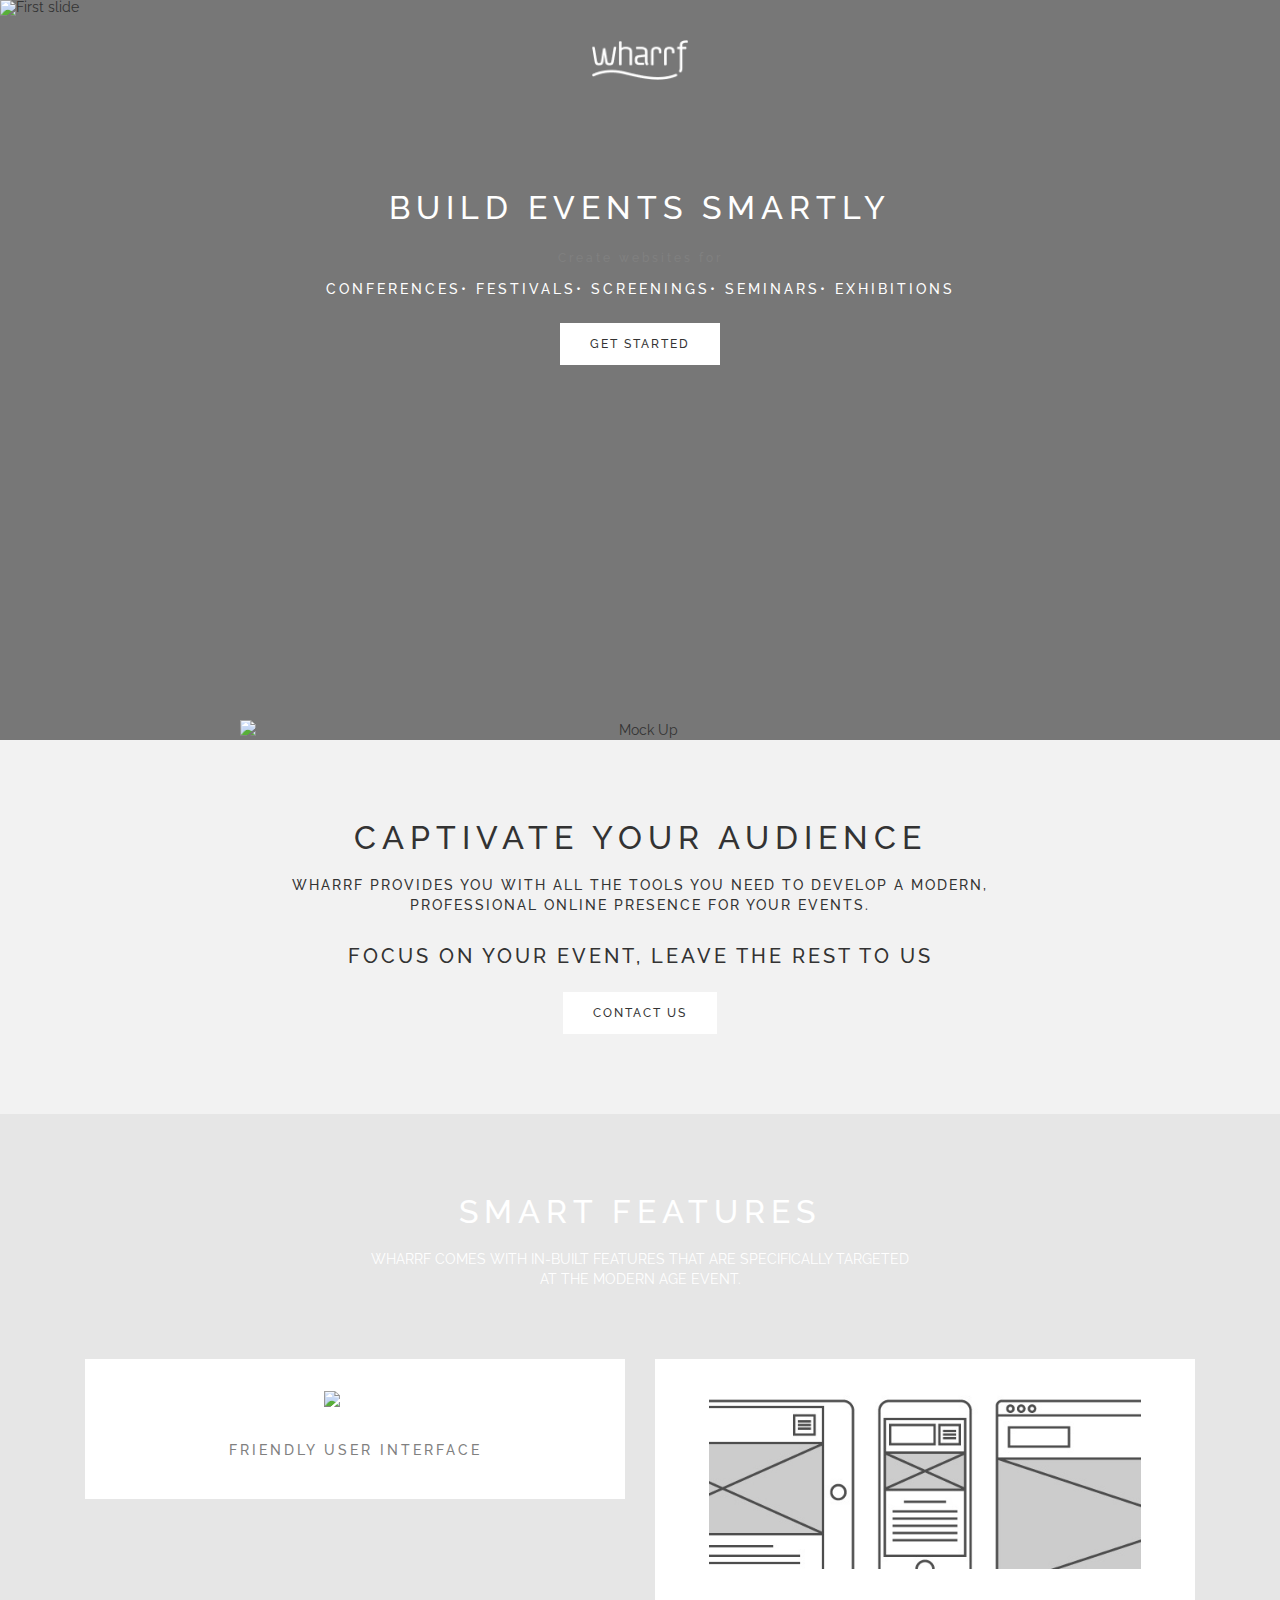
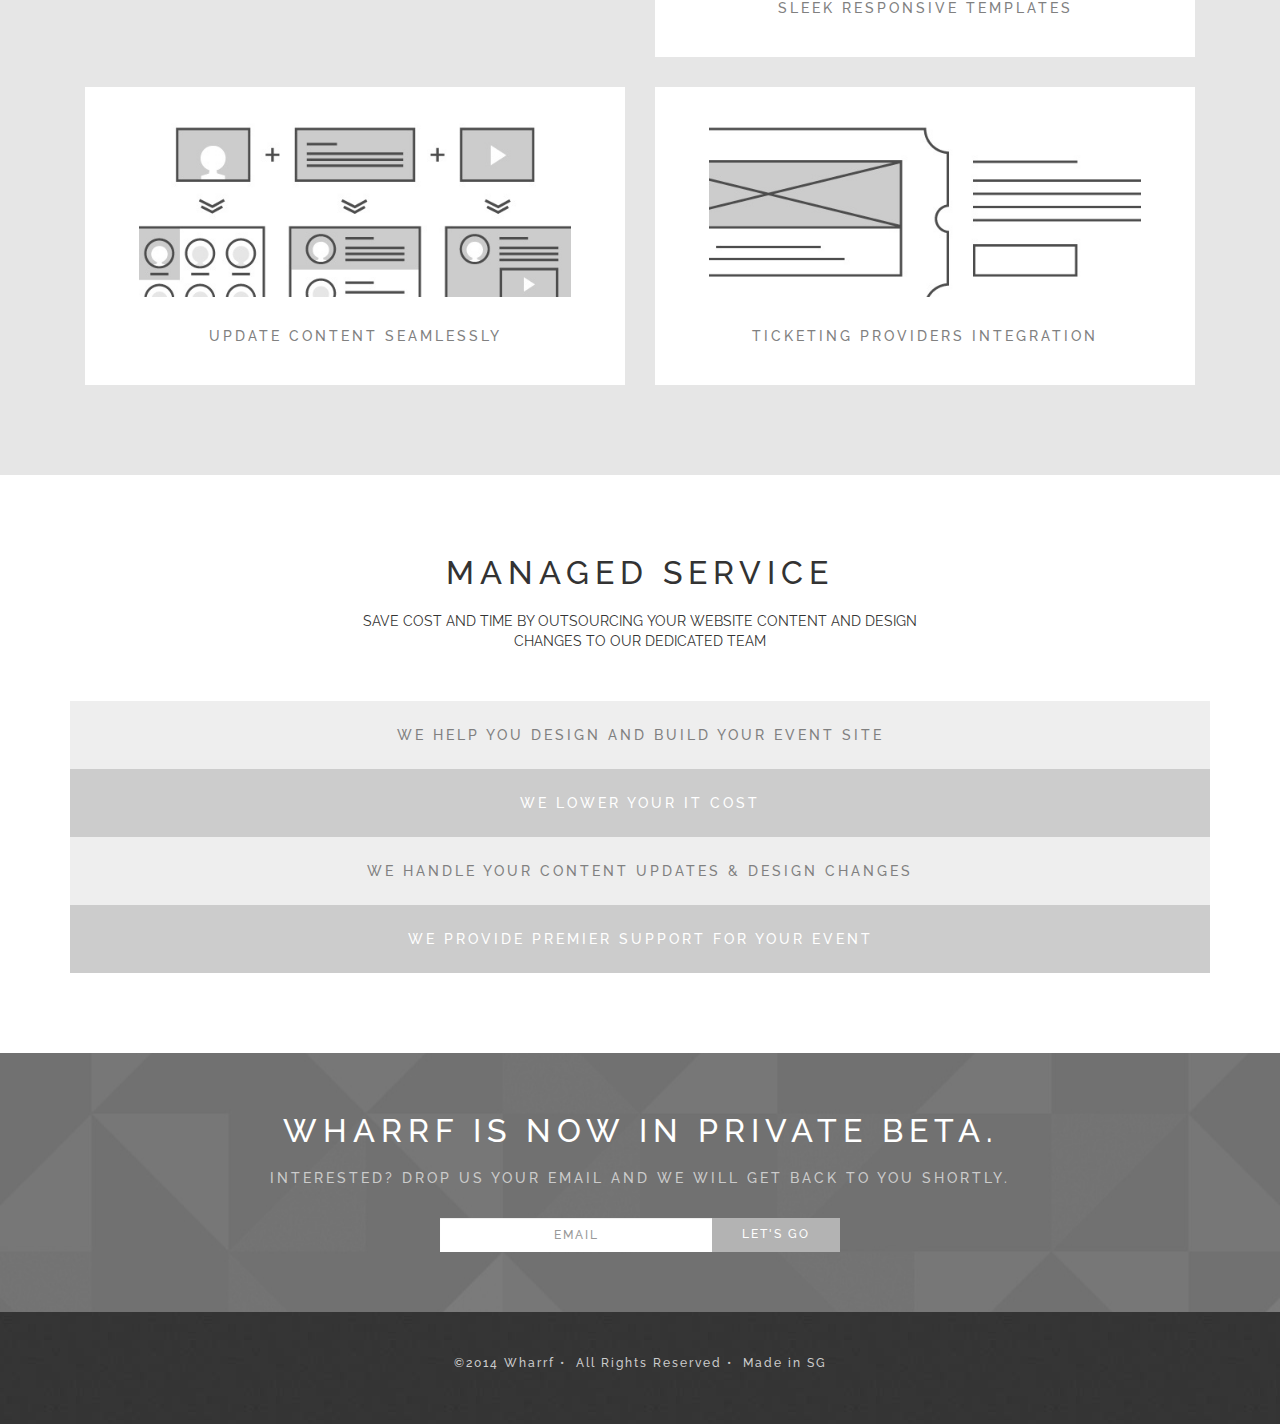
==== index.html @ a3fbe11c "Updated index.html" ====
<!DOCTYPE html>
<html lang="en">
  <head>
    <!-- Standard Meta Tags -->
    <meta charset="utf-8">
    <meta http-equiv="X-UA-Compatible" content="IE=edge">
    <meta name="viewport" content="width=device-width, initial-scale=1.0">
    <meta name="description" content="Wharrf is a fully managed service and cloud application that assists event planners in creating a modern, responsive and professional custom website for their events" />
    <meta name="keywords" content="Managed Service,cloud application,event,events,events website,event management, event software, event planning, event planners, event application, conference websites, cloud conference, seminar websites, seminars, conferences, festivals, festival website, spore, singapore,sg" />
    <meta name="author" content="metatags generator">
    <meta name="revisit-after" content="1 days">
    <!-- singapore,event,website -->
    
    <!-- Social Meta Tags -->
    <meta property="og:title" content="Wharrf" />
    <meta property="og:type" content="article" />
    <meta property="og:url" content="http://www.getwharrf.com/" />
    <meta property="og:image" content="http://www.getwharrf.com/img/fb-wharrf.png" />
    <meta property="og:description" content="Wharrf is a fully managed service and cloud application that assists event planners in creating a modern, responsive and professional custom website for their events" /> 
    <meta property="og:site_name" content="Wharrf" />
    
    
    <link rel="shortcut icon" href="../../docs-assets/ico/favicon.png">

    <title>Wharrf | Build Events Smartly</title>

    <!-- Bootstrap core CSS -->
    <link href="css/bootstrap.min.css" rel="stylesheet">

    <!-- HTML5 shim and Respond.js IE8 support of HTML5 elements and media queries -->
    <!--[if lt IE 9]>
      <script src="https://oss.maxcdn.com/libs/html5shiv/3.7.0/html5shiv.js"></script>
      <script src="https://oss.maxcdn.com/libs/respond.js/1.3.0/respond.min.js"></script>
    <![endif]-->

    <!-- Custom styles for this template -->
    <link rel="stylesheet" href="http://netdna.bootstrapcdn.com/font-awesome/4.0.1/css/font-awesome.min.css">
    <link rel="stylesheet" href="css/jquery.multilevelpushmenu.css" />
    <link href="css/style.css" rel="stylesheet">

    <!-- Custom google fonts -->
    <link href='http://fonts.googleapis.com/css?family=Raleway:300,400,500' rel='stylesheet' type='text/css'>
  </head>
  <body>

  	<div id="wrap">
  		<!-- logo -->
  		<div id="logo"><img src="img/logo_text_200x84.png" alt="wharrf logo"></div>

  		<!-- menu -->
  		<div id="menu-button" data-status="collapse">
  			<img src="img/menu_bars_56x29.png">
  			<!--<h2><i class="fa fa-reorder"></i>&nbsp;</h2>
  		</div>
		<div id="menu">
			<nav>
				<ul>
				<li>What were you expect?!</li>
				<!--
					<li><a href="#"><i class="fa fa-laptop"></i>Devices</a></li>
					<li><a href="#"><i class="fa fa-book"></i>Magazines</a></li>
					<li><a href="#"><i class="fa fa-shopping-cart"></i>Store</a></li>
					<li><a href="#">Collections</a></li>
					<li><a href="#">Credits</a></li>
				-->
				</ul>
			</nav>
		</div>


	    <!-- Carousel -->
	    <div id="myCarousel" class="carousel slide" data-ride="carousel">

	    	<div class="text-center slide-header">
	    		<h2>Build Events Smartly</h2>
				<p class="hidden-xs action-title">Create websites for</p>
				<h3 class="hidden-xs">conferences•
					festivals•
					screenings•
					seminars•
					exhibitions</h3>
				<button type="button" class="btn btn-default get-started" data-anchor="section-call-to-action">GET STARTED</button>
			</div>
	    	<div class="slide-mock text-center">
				<img class="visible-md visible-lg" src="img/eventtemplate_1desktop_1190x660.png" alt="Mock Up">
				<img class="visible-sm" src="img/eventtemplate_1tablet_1280x880.png" alt="Mock Up">
				<img class="visible-xs" src="img/eventtemplate_1mobile_750x1370.png" alt="Mock Up">
			</div>

			<div class="carousel-inner">
				
				<div class="item active">
					<img class="slide-bg" src="img/slider_2_2560x920.jpg" alt="First slide">
				</div>

				<div class="item">
					<img class="slide-bg" src="img/slider_3_2560x920.jpg" alt="Second slide">
				</div>

				<div class="item">
					<img class="slide-bg" src="img/slider_1_2560x920.jpg" alt="Third slide">
				</div>

			</div><!--  /.carousel-inner -->

	    </div><!-- /.carousel -->

	    <!-- Call to Action -->
	    <div id="section-call-to-action" class="section">
	    	<div class="container">
	    		<div class="row">
	    			<div class="col-sm-2"></div>
	    			<div class="col-sm-8 text-center">
	    				<h2>CAPTIVATE YOUR AUDIENCE<br></h2>
	    				<br>
	    				<p>
	    					Wharrf provides you with all the tools you need to develop a modern, professional online presence for your events.
	    				</p>
	    				<br>
	    				<h5>Focus on your event, leave the rest to us</h5>
	    				<button type="button" class="btn btn-default get-started" data-anchor="section-sign-up">CONTACT US</button>
	    			</div>
	    		</div>
	    	</div>
	    </div>

	    <!-- Features -->
	    <div id="section-features" class="section">
	    	<div class="container">
	    		<div class="row">
		    		<div class="col-md-3"></div>
		    		<div class="col-md-6 text-center">
		    		    <div class="section-title">
		    				<h2>Smart Features</h2>
		    				<br>
		    				<p>Wharrf comes with in-built features that are specifically targeted at the modern age event.</p>
		    			</div>
		    		</div>
		    	</div>
	    		<div class="row">
	    			<div class="col-md-12 text-center features">
		    			<div class="col-sm-6 text-center">
		    				<div class="feature">
		    					<div><img src="img/features_4_540x225.jpg" alt="feature"></div>
		    					<h4>Friendly User Interface</h4>
		    				</div>
		    			</div>
		    			<div class="col-sm-6 text-center">
		    				<div class="feature">
			    				<div><img src="img/features_1_540x225.jpg" alt="feature"></div>
			    				<h4>Sleek Responsive Templates</h4>
			    			</div>
		    			</div>
	    			</div>
	    		</div>

	    		<div class="row">
	    			<div class="col-md-12 text-center features">
		    			<div class="col-sm-6 text-center">
		    				<div class="feature">
		    					<div><img src="img/features_2_540x225.jpg" alt="feature"></div>
		    					<h4>Update Content Seamlessly</h4>
		    				</div>
		    			</div>
		    			<div class="col-sm-6 text-center">
		    				<div class="feature">
			    				<div><img src="img/features_3_540x225.jpg" alt="feature"></div>
			    				<h4>Ticketing Providers Integration</h4>
			    			</div>
		    			</div>
	    			</div>
	    		</div>
	    	</div>
	    </div>



      <!-- Managed Service -->
	    <div id="section-managed-service" class="section">
	    	<div class="container">
	    		<div class="row">
			    	<div class="col-md-3"></div>
		    		<div class="col-md-6 text-center">
			    		    <div class="section-title">
			    		    	<h2>Managed Service</h2>
			    		    	<br>
			    		    	<p>Save cost and time by outsourcing your website content and design changes to our dedicated team</p>
			    		    </div>
			    	</div>
			    </div>
		    	<div class="row">
		    		<div class="col-md-12 text-center services">
		    			<div class="service bgeee">
		    				<h4>We Help You Design And Build Your Event Site</h4>
		    			</div>
		    			<div class="service bgccc">
		    				<h4>We Lower Your IT Cost</h4>
		    			</div>
		    			<div class="service bgeee">
		    				<h4>We Handle Your Content Updates &amp; Design Changes</h4>
		    			</div>
		    			<div class="service bgccc">
		    				<h4>We Provide Premier Support For Your Event</h4>
		    			</div>
		    		</div>
		    	</div>

	    	</div>
	    </div>
      
	    <!-- Sign Up -->
	    <div id="section-sign-up" class="section">
	    	<div class="container">
	    		<div class="row">
	    			<div class="col-sm-12 text-center">
	    				<!-- <h2>We're Diligently Improving</h2> -->
	    				<h2>Wharrf is now in private beta.</h2>
	    				<p class="private-beta">Interested? Drop us your email and we will get back to you shortly.</p>

	    				<!-- Begin MailChimp Signup Form -->
						<div id="mc_embed_signup">
						<form action="http://buooy.us6.list-manage.com/subscribe/post?u=2f9a260ebb3cbc2d4262825a3&amp;id=1bf93b21bf" method="post" id="mc-embedded-subscribe-form" name="mc-embedded-subscribe-form" class="validate" target="_blank" novalidate>
							<div class="input-group">
								<input type="text" value="" name="EMAIL" class="form-control" id="mce-EMAIL" placeholder="email" required>
								<span class="input-group-btn">
									<button id="mailchimp-submit" class="btn btn-default yes-i-am" type="button">LET'S GO</button>
								</span>
							</div><!-- /input-group -->
							<div style="position: absolute; left: -5000px;"><input type="text" name="b_2f9a260ebb3cbc2d4262825a3_1bf93b21bf" value=""></div>
						</form>
						</div>
						<!--End mc_embed_signup-->
	    			</div>
	    		</div>
	    	</div>
	    </div>


	<!-- FOOTER -->
	<footer id="footer">
		<div class="container text-center">
			<div class="row" id="footer-social">
				<div class="col-sm-3 col-sm-offset-3">
					<div class="social-text">LIKE US</div>
					<div class="social-button"><i class="fa fa-facebook"></i></div>
				</div>
				<div class="col-sm-3">
					<div class="social-text">FOLLOW US</div>
					<div class="social-button"><i class="fa fa-twitter"></i></div>
				</div>
			</div><!-- row -->

			<div class="row" id="footer-text">
				<div class="col-sm-12">
					&copy;2014 Wharrf&nbsp;•&nbsp;
					All Rights Reserved&nbsp;•&nbsp;
					Made in SG
				</div>
			</div><!-- row -->
		</div>
	</footer>
	</div><!-- wrap ->

	
	

    <!-- Bootstrap core JavaScript -->
    <!-- Placed at the end of the document so the pages load faster -->
    <script src="https://code.jquery.com/jquery-1.10.2.min.js"></script>
    <script src="js/bootstrap.min.js"></script>
    <script src="js/jquery.multilevelpushmenu.min.js"></script>
    <script src="js/script.js"></script>
	<script>
    (function(i,s,o,g,r,a,m){i['GoogleAnalyticsObject']=r;i[r]=i[r]||function(){
    (i[r].q=i[r].q||[]).push(arguments)},i[r].l=1*new Date();a=s.createElement(o),
    m=s.getElementsByTagName(o)[0];a.async=1;a.src=g;m.parentNode.insertBefore(a,m)
    })(window,document,'script','//www.google-analytics.com/analytics.js','ga');
  
    ga('create', 'UA-49424393-1', 'getwharrf.com');
    ga('send', 'pageview');
  
  </script>
  </body>
</html>
---- css/style.css ----
/* Style */
html,
body {
  height: 100%;
  font-family: 'Raleway', sans-serif;
  /* The html and body elements cannot have any padding or margin. */
}

h1, h2, h3, h4, h5{
  margin: 0;
  font-family: 'Raleway', sans-serif;
  text-transform: uppercase;
}
h2{ 
  font-size: 32px;
  font-weight: 500;
  letter-spacing: 6px;
}
h3{ /* event-type */
  font-size: 14px;
  font-weight: 500;
  letter-spacing: 3px;
}
h4{ /* feature-title */
  font-size: 14px;
  font-weight: 500;
  letter-spacing: 3px;
}
h5{ /* section-title */
  font-size: 20px;
  font-weight: 500;
  letter-spacing: 3px;
}

.section{
  padding-top: 80px;
  padding-bottom: 80px;
  width: 100%;
}

/* Wrapper for page content to push down footer */
#wrap{
  position:relative;
  min-height: 100%;
  height: auto;
  /* Negative indent footer by its height */
  margin: 0 auto;
  /* Pad bottom by footer height */
  padding: 0 0 0px;
}

/* Logo */
#logo{
  z-index: 9999;
  /* left: 5%; */
  text-align:center;
  display: inline-block;
  position: absolute;
  padding-top: 40px;
  text-align:center;
  width: 100%;
}
#logo img{
  height: 40px;
}

/* Menu */
#menu,#menu-button{
  display: none;
  z-index: 99999;
  position: fixed;
  right: 0;
}
#menu{
  height: 100%;
}
#menu-button{
  color: white;
  padding-top: 40px;
  right: 5%;
}
#menu-button img{
  width: 32px;
}
#menu-button:hover{
  cursor: pointer;
}
.multilevelpushmenu_wrapper .levelHolderClass{
  background: #666;
}
.multilevelpushmenu_wrapper h2{
  color: white;
}
.multilevelpushmenu_wrapper ul, .multilevelpushmenu_wrapper li, .multilevelpushmenu_wrapper li:last-child{
  border: none;
  outline: none;
}
.multilevelpushmenu_wrapper li:hover{
  background: #888888;
}
.multilevelpushmenu_wrapper .multilevelpushmenu_inactive{
  background-color: transparent !important;
}

/* Carousel */
.carousel{
  height: 100%;
  max-height: 1000px;
  overflow: hidden;
}
.carousel-inner>.item>img, .carousel-inner>.item>a>img{
  max-width: none;
}
.carousel .item{
  width:100%;
  height: 100%;
  min-height: 740px;
  background-color: #777;
  overflow: hidden;
}
img.slide-bg{
  top: 0;
  left: 0;
  height: 100% !important;
  min-height: 740px;
}
div.slide-mock, div.slide-header{
  position: absolute;
  display: inline-block;
  z-index: 1;
}
div.slide-header{
  width: 100%;
  color:white;
  padding-top: 130px;
  padding-left: 20px;
  padding-right:20px;
}
div.slide-mock{
  width: 100%;
  bottom: -30px;
}
div.slide-mock img{
  width: 800px;
}
div.slide-mock *{
  position:relative;
  max-width: 100%;
  margin: 0 auto;
}

/* Section: Call to Action */
#section-call-to-action{
  background: #f2f2f2;
  font-size: 14px;
  font-weight: 500;
  letter-spacing: 2px;
  text-transform: uppercase;
}
#section-call-to-action h2{
  color: #333333;
}
#section-call-to-action h3{
  display: inline-block;
  margin: 0 10px;
}
.action-title{
  margin: 25px 0 15px 0;
  color: #808080;
  font-size: 12px;
  font-weight: 500;
  letter-spacing: 3px;  
}
.get-started{
  border: none;
  border-radius: 0px;
  margin: 30px 0 0 0;
  padding: 15px 30px;
  font-size: 12px;
  font-weight: 500;
  line-height: 12px;
  letter-spacing: 2px;
  margin: 0 auto;
}
.btn.get-started{
  margin-top: 25px;
  color: #333333;
  background-color: #ffffff;
  border: 0px solid #cccccc;
}
.btn.get-started:hover{
  color: #ffffff;
  background-color: #000000;
  border: 0px solid #cccccc;
}
.section-title{
  padding-bottom: 40px;
  text-transform: uppercase;
}



/* Section: Features */
#section-features{
  background-color: #e6e6e6;
  background-image: url(../img/slider_3_2560x920.jpg);
  background-repeat: no-repeat;
  background-attachment:fixed;
  background-size: cover;
  color: white;
}
.features{
  margin-top: 10px;
}
.feature{
  background-color: #ffffff;
  margin: 10px 0 10px;
  padding: 30px 0;
}
.feature img{
  width: 80%;
}
.feature h4{
  padding: 30px 20px 10px;
  color: #808080;
  line-height: 18px;
}

/* Section: Managed Service */
#section-managed-service{
  background-color: #ffffff;
}
.service{
  margin: 0px 0;
  padding: 25px 0;
}
.service img{
  width: 80%;
}
.bgeee h4, .bgccc h4{
  padding: 0 20px;
  color: #808080;
  line-height: 18px;
}
.bgccc h4{
  color: #ffffff;
}
.bgeee{
  background: #eeeeee;
}
.bgccc{
  background: #cccccc;
}



/* Section: Sign up */
#section-sign-up{
  background: url(../img/slider_tribg_1920x690.jpg) repeat center center;
  padding: 60px 0;
}
#section-sign-up h2{
  color: #ffffff;
}
.private-beta{
  margin: 20px 0 30px 0;
  color: #cccccc;
  font-size: 14px;
  font-weight: 500;
  letter-spacing: 3px;
  text-transform: uppercase;  
}
#mc_embed_signup{
  width: 400px;
  margin: 0 auto; 
}
.form-control {
  display: block;
  width: 100%;
  height: 34px;
  padding: 6px 30px;
  color: #666666;
  font-size: 12px;
  font-weight: 500;
  letter-spacing: 2px;
  background-color: #ffffff;
  border: 0px solid #cccccc;
  border-radius: 0px;
  text-align: center;
  text-transform: uppercase; 
}
.yes-i-am{
  padding: 6px 30px;
  color: #ffffff;
  height: 34px;
  font-size: 12px;
  font-weight: 500;
  letter-spacing: 2px;
  background-color: #b3b3b3;
  border: none;
  border-radius: 0px;
  text-transform: uppercase; 
}
.yes-i-am:hover{
  color: #ffffff;
  background-color: #333333;
}


/* Set the fixed height of the footer here */
#footer{
  background: #f5f5f5 url(../img/bg_graygrain_200x200.jpg) repeat center center;
  padding: 45px 0 55px 0;
  color: white;
}
#footer-social{
  display: none;
  margin: 0 0 30px;
}
#footer-text{
  margin: 0;
  color: #cccccc;
  font-size: 12px;
  font-weight: 500;
  line-height: 12px;
  letter-spacing: 2px;
}

.social-text, .social-button{
  display: inline-block;
  margin-left: -3px;
  color: white;
}
.social-text{
  padding: 8px 36px;
  color: #ffffff;
  font-size: 12px;
  font-weight: 5s00;
  line-height: 24px;
  letter-spacing: 2px;
  text-transform: uppercase; 
  background-color: black;
}
.social-button{
  padding: 12px 0px;
  width: 38px;
  font-size: 13px;
  line-height: 14px;
  background-color: grey;
}




/* Media Query */
@media all and (min-width: 2000px){

  .carousel-inner>.item>img, .carousel-inner>.item>a>img{
    width:  100%;
    height: auto !important;
  }
}

@media all and (max-width: 991px){

  div.slide-mock img{
    width: 650px;
  }

}

@media all and (max-width: 767px){


  div.slide-mock img{
    width: 300px;
  }
  
}

@media all and (max-width: 480px){

  h2{ 
    font-size: 28px;
    font-weight: 500;
    letter-spacing: 4px;
  }
  h3{ /* event-type */
    font-size: 14px;
    font-weight: 500;
    letter-spacing: 3px;
  }
  h4{ /* feature-title */
    font-size: 14px;
    font-weight: 500;
    letter-spacing: 3px;
  }
  h5{ /* section-title */
    font-size: 20px;
    font-weight: 500;
    letter-spacing: 3px;
  }

  .carousel, .carousel .item, img.slide-bg{
    height: 600px !important;
    min-height: 600px;
  }

  div.slide-header{
    padding-top: 110px;
  }

  div.slide-mock img{
    width: 240px;
  }

  .btn.get-started{
    margin-top: 15px;
  }

  #mc_embed_signup{
    width:300px;
  }
  
}
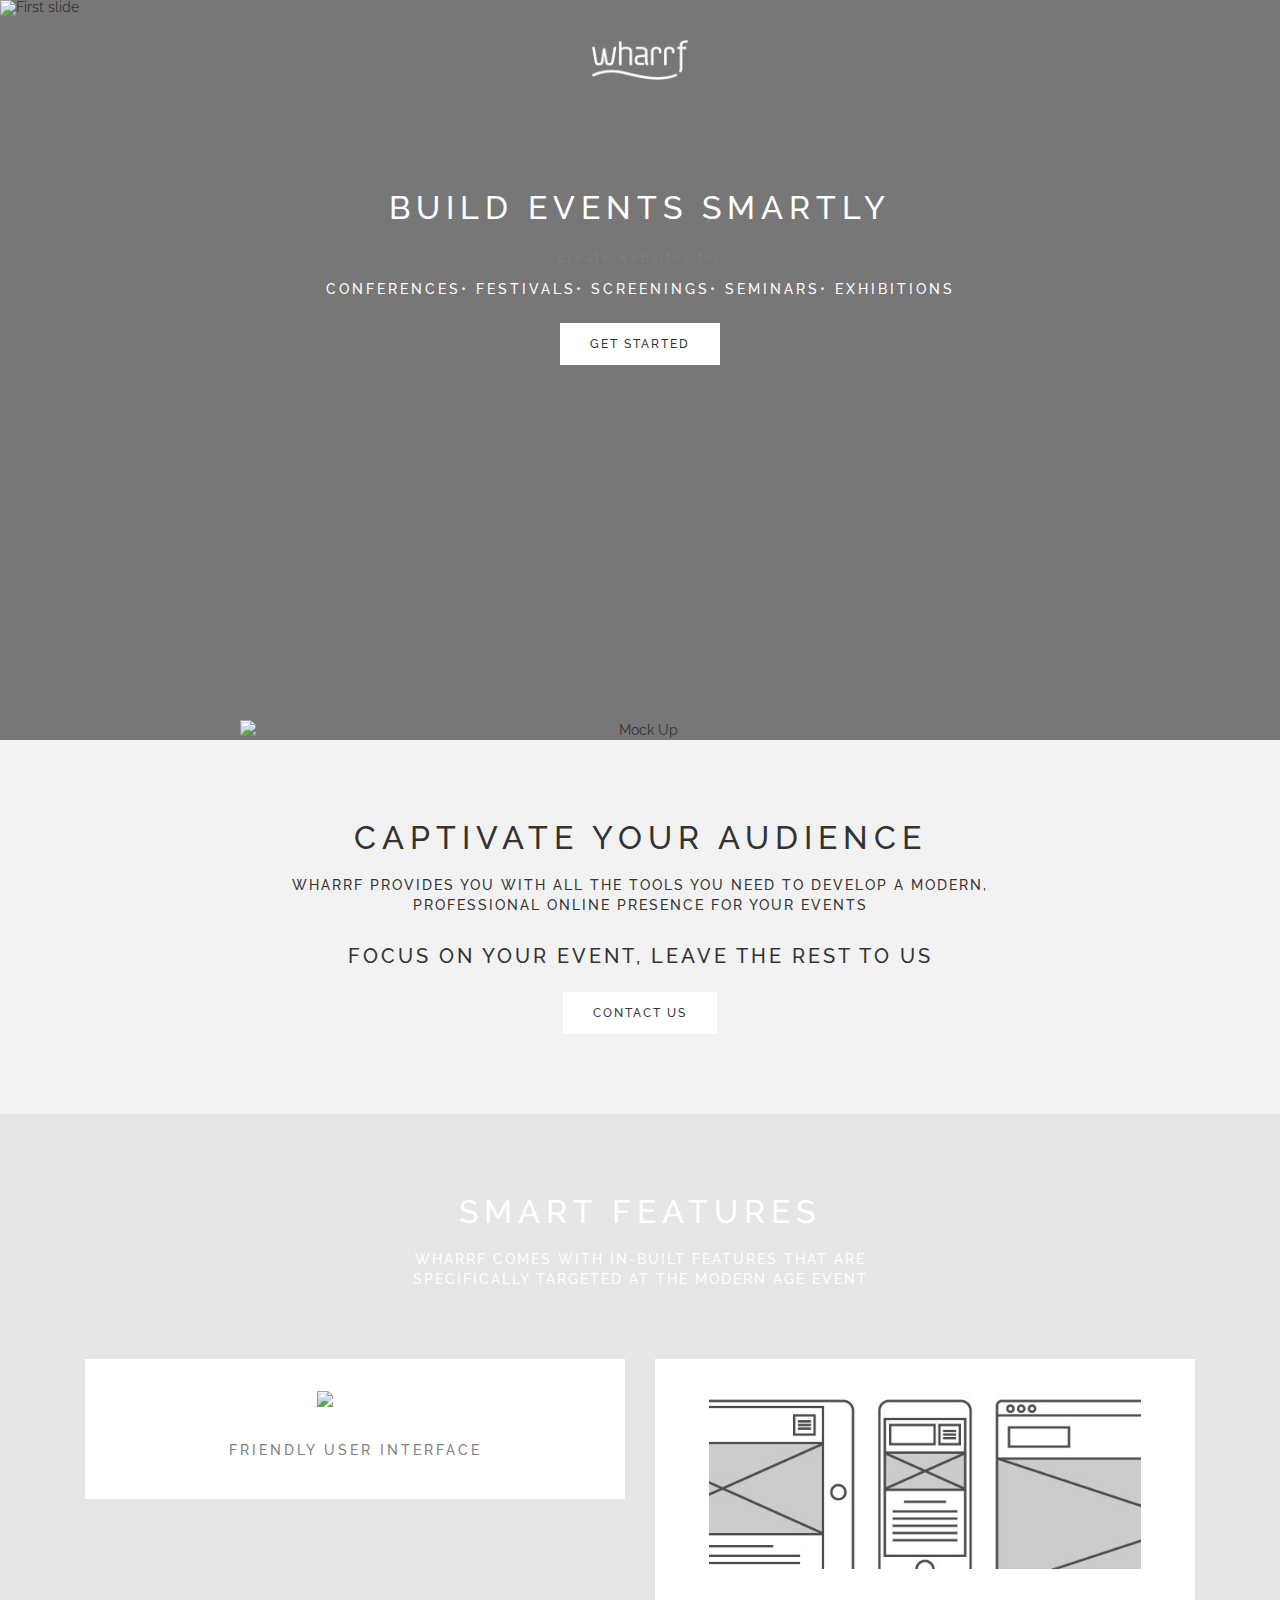
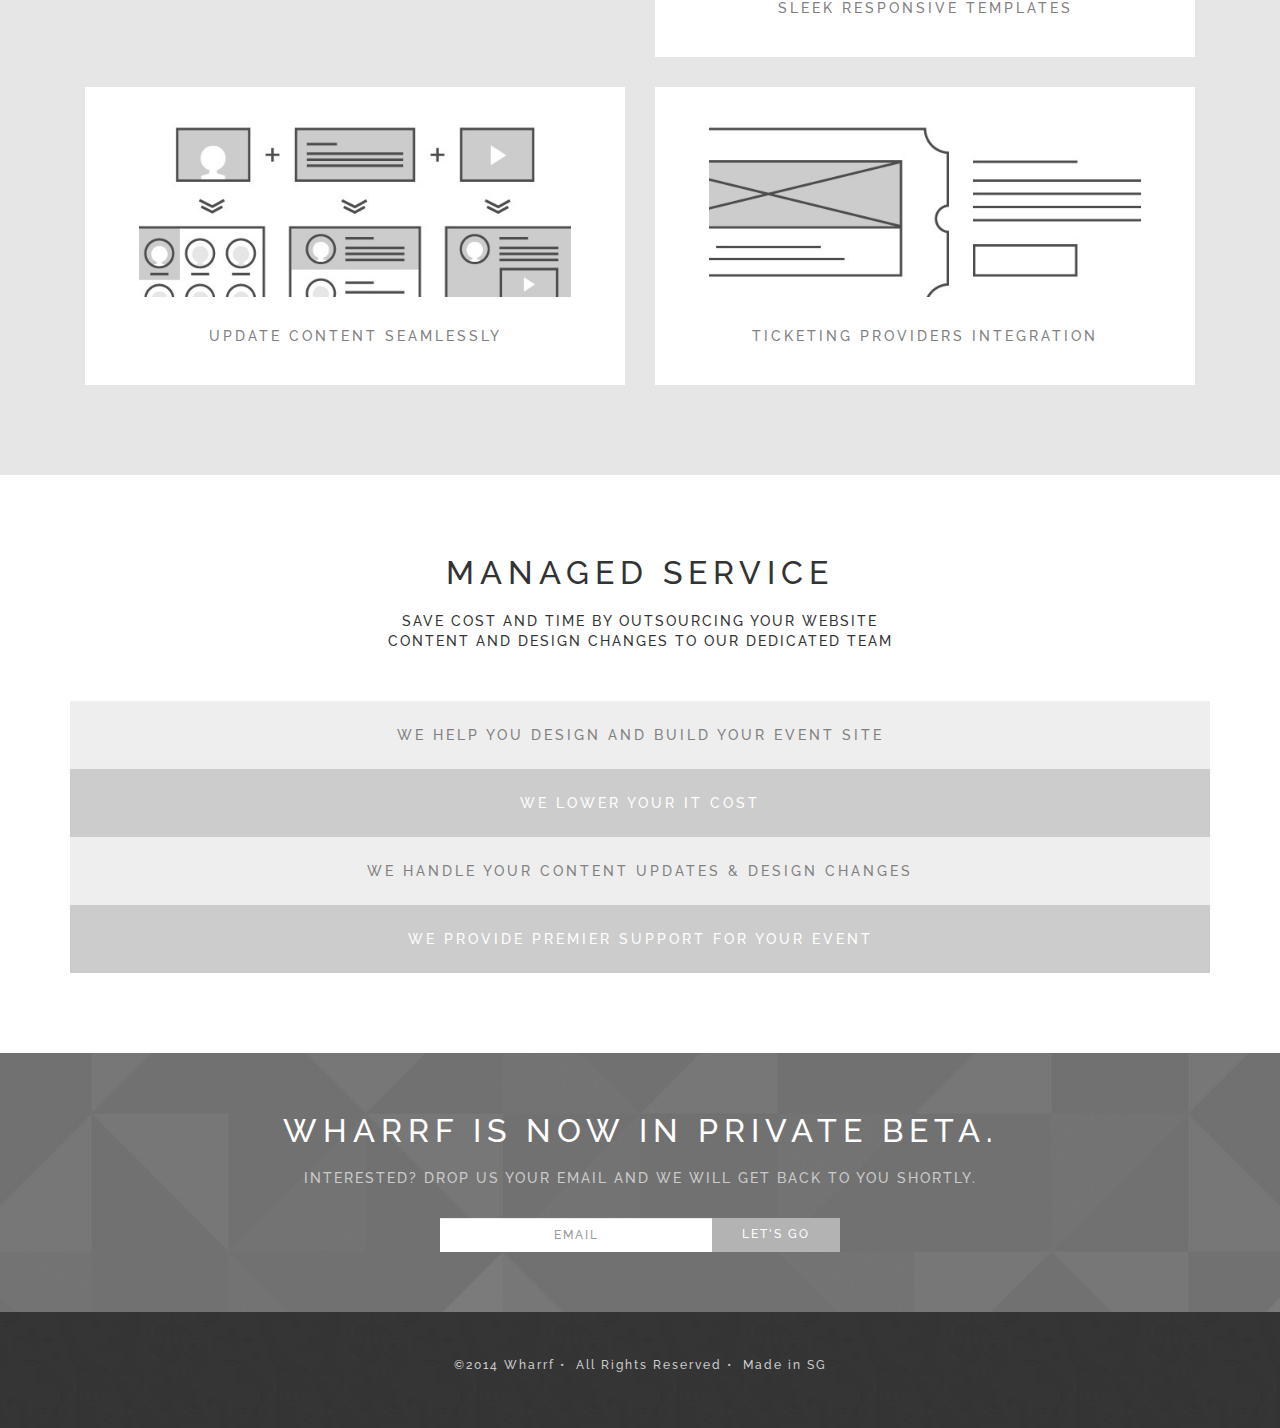
==== commit 4a764d0b: "style changes" ====
--- a/index.html
+++ b/index.html
@@ -73,7 +73,7 @@
 
 	    	<div class="text-center slide-header">
 	    		<h2>Build Events Smartly</h2>
-				<p class="hidden-xs action-title">Create websites for</p>
+				<p class="hidden-xs action-title">create websites for</p>
 				<h3 class="hidden-xs">conferences•
 					festivals•
 					screenings•
@@ -114,7 +114,7 @@
 	    				<h2>CAPTIVATE YOUR AUDIENCE<br></h2>
 	    				<br>
 	    				<p>
-	    					Wharrf provides you with all the tools you need to develop a modern, professional online presence for your events.
+	    					Wharrf provides you with all the tools you need to develop a modern, professional online presence for your events
 	    				</p>
 	    				<br>
 	    				<h5>Focus on your event, leave the rest to us</h5>
@@ -133,7 +133,7 @@
 		    		    <div class="section-title">
 		    				<h2>Smart Features</h2>
 		    				<br>
-		    				<p>Wharrf comes with in-built features that are specifically targeted at the modern age event.</p>
+		    				<p>Wharrf comes with in-built features that are specifically targeted at the modern age event</p>
 		    			</div>
 		    		</div>
 		    	</div>
--- a/css/style.css
+++ b/css/style.css
@@ -202,6 +202,9 @@
 
 /* Section: Features */
 #section-features{
+  font-size: 14px;
+  font-weight: 500;
+  letter-spacing: 2px;
   background-color: #e6e6e6;
   background-image: url(../img/slider_3_2560x920.jpg);
   background-repeat: no-repeat;
@@ -228,6 +231,9 @@
 
 /* Section: Managed Service */
 #section-managed-service{
+  font-size: 14px;
+  font-weight: 500;
+  letter-spacing: 2px;
   background-color: #ffffff;
 }
 .service{
@@ -267,7 +273,7 @@
   color: #cccccc;
   font-size: 14px;
   font-weight: 500;
-  letter-spacing: 3px;
+  letter-spacing: 2px;
   text-transform: uppercase;  
 }
 #mc_embed_signup{
@@ -322,7 +328,7 @@
   color: #cccccc;
   font-size: 12px;
   font-weight: 500;
-  line-height: 12px;
+  line-height: 16px;
   letter-spacing: 2px;
 }
 
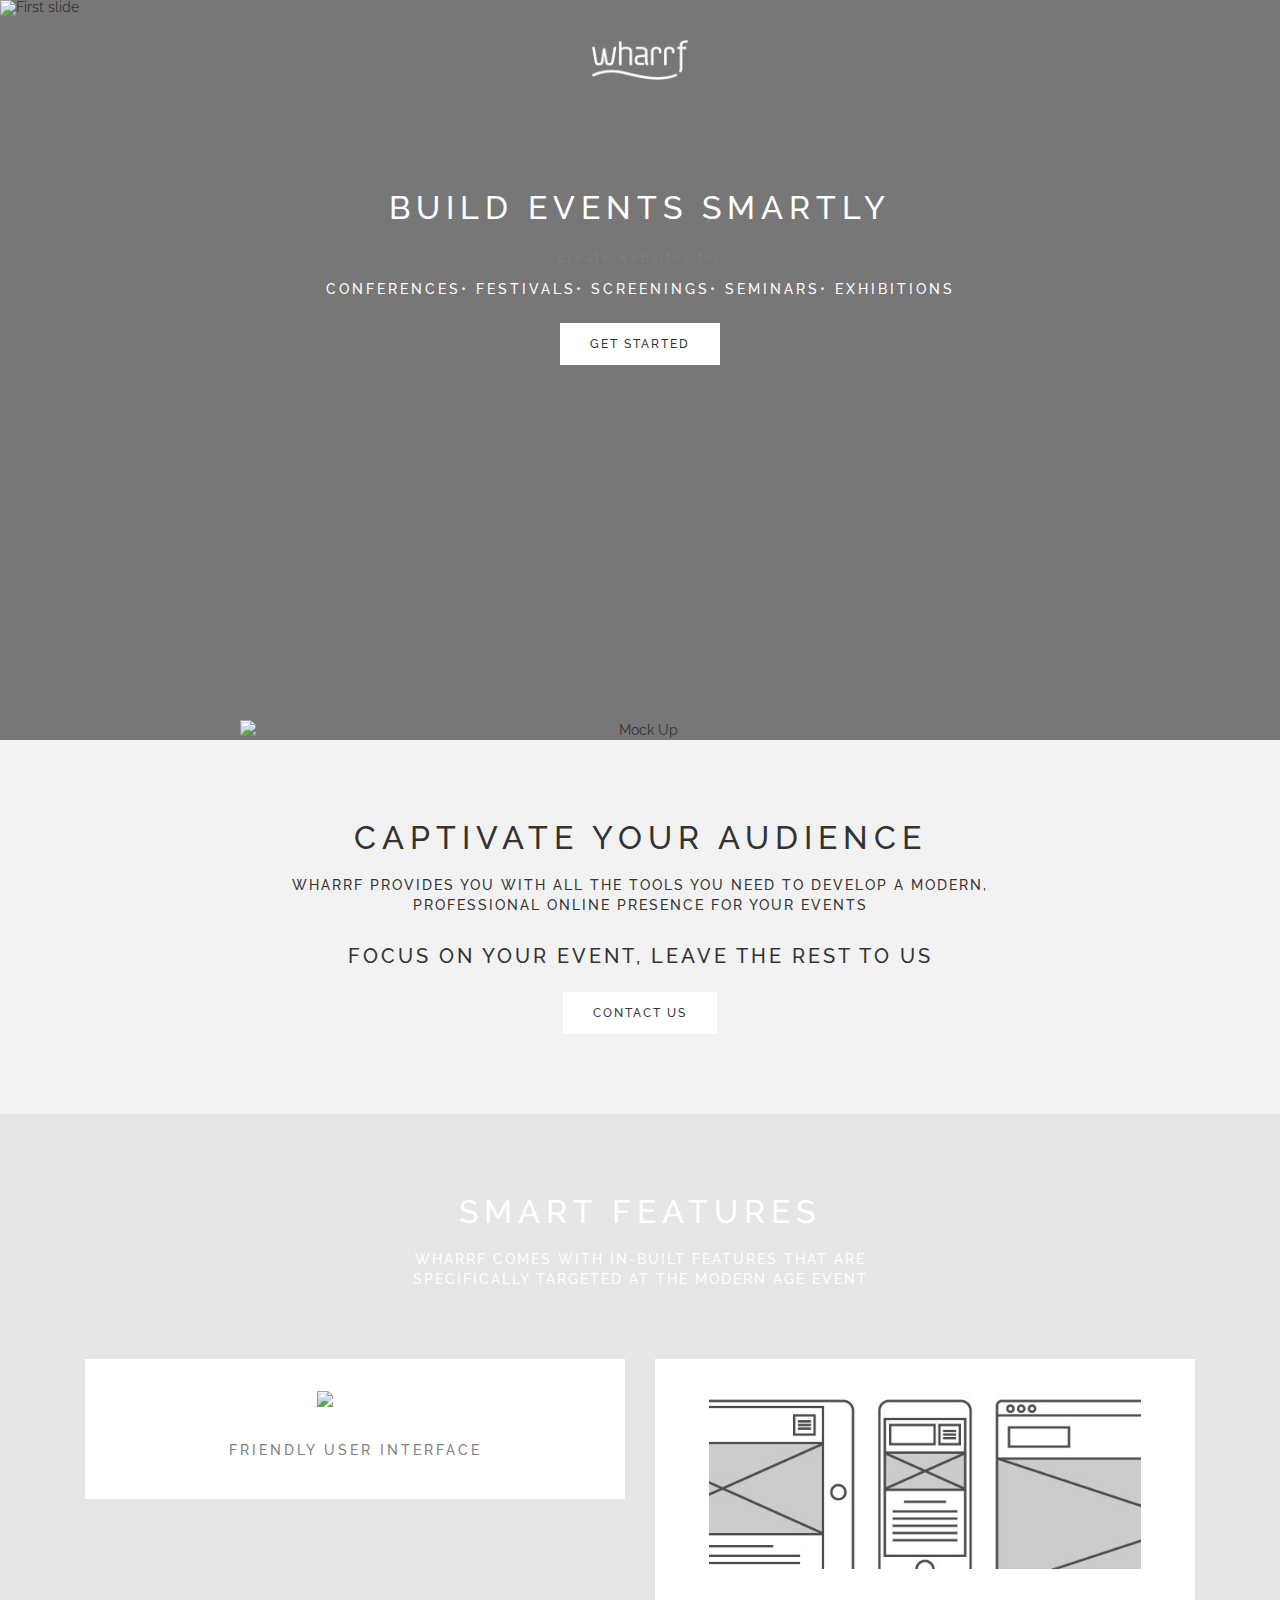
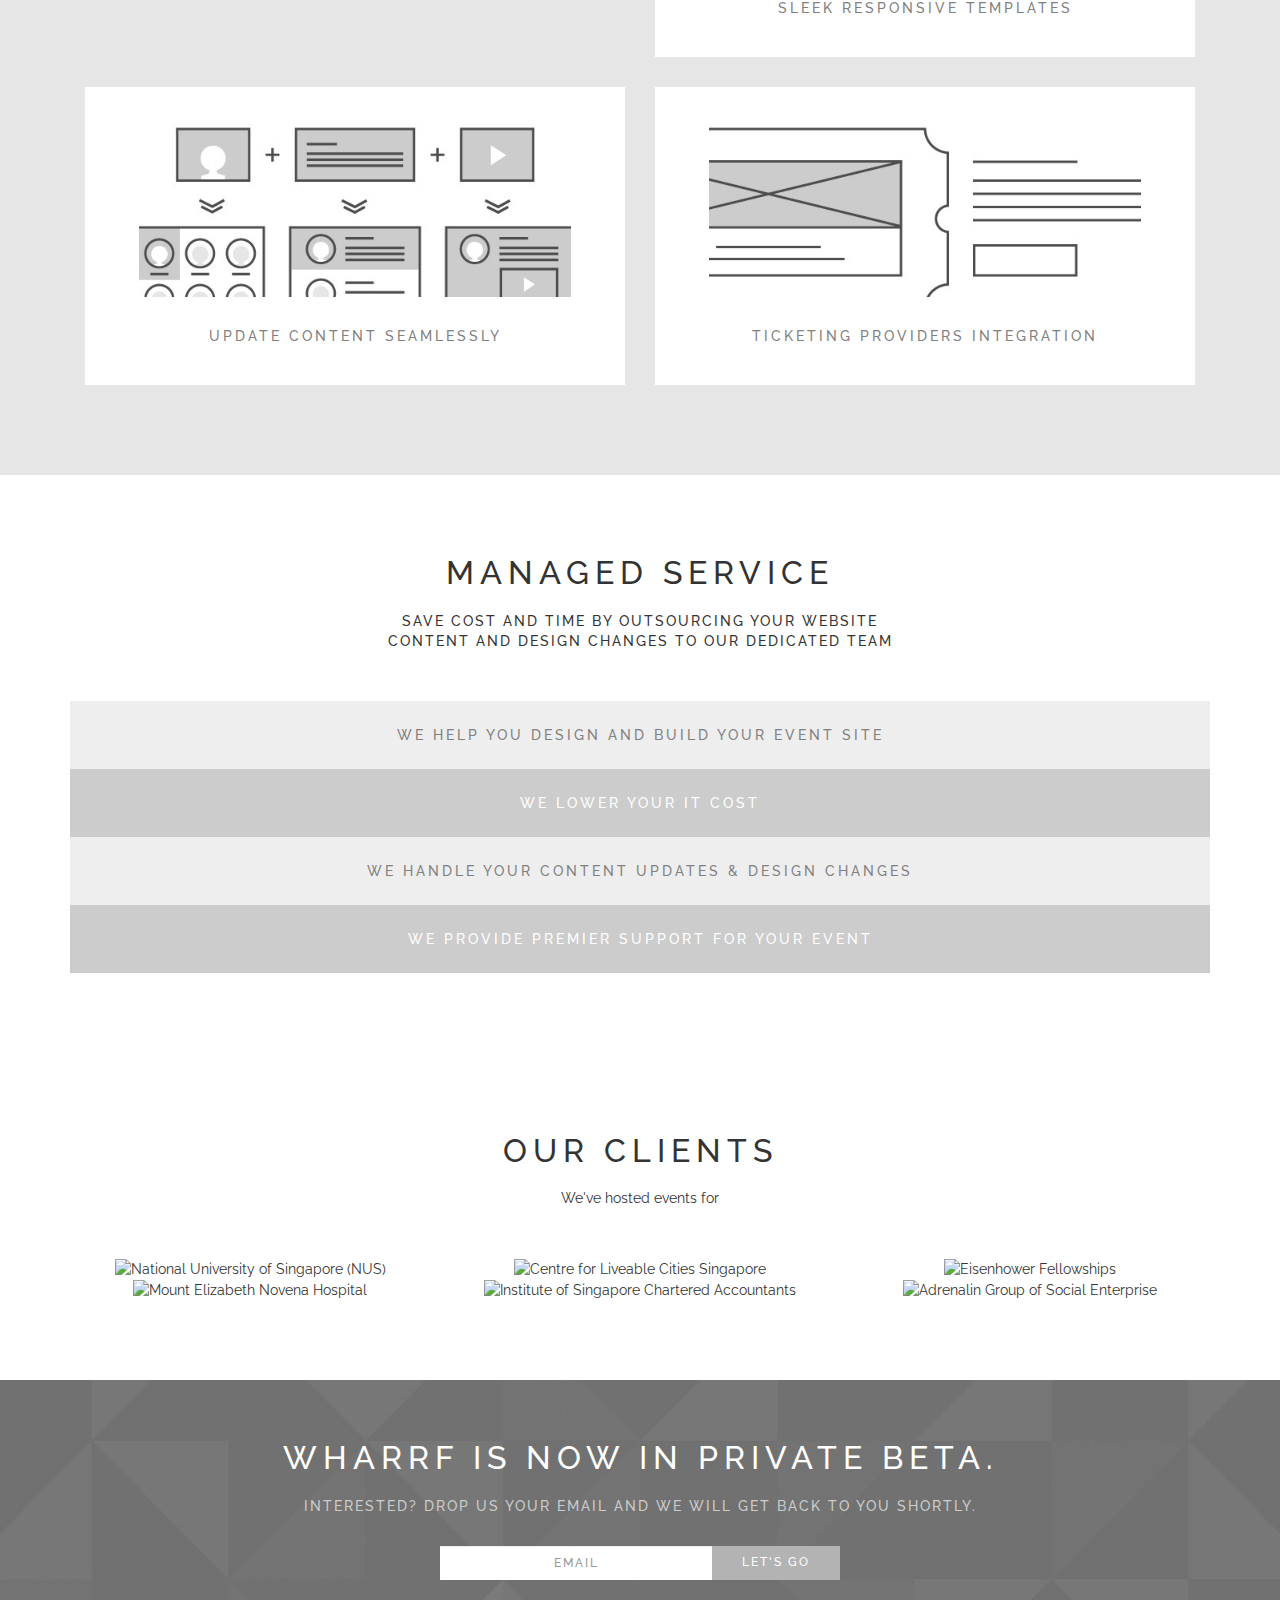
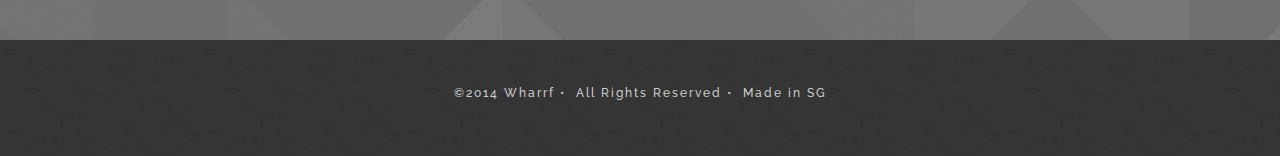
==== commit 278c8edc: "favicon added" ====
--- a/index.html
+++ b/index.html
@@ -20,7 +20,8 @@
     <meta property="og:site_name" content="Wharrf" />
     
     
-    <link rel="shortcut icon" href="../../docs-assets/ico/favicon.png">
+    <!--<link rel="shortcut icon" href="../../docs-assets/ico/favicon.png">-->
+    <link rel="shortcut icon" href="img/favicon.png">
 
     <title>Wharrf | Build Events Smartly</title>
 
@@ -207,7 +208,46 @@
 
 	    	</div>
 	    </div>
-      
+      	
+	    <!-- Clients -->
+	    <div id="section-clients" class="section">
+	    	<div class="container">
+	    		<div class="row">
+	    			<div class="col-sm-2"></div>
+	    			<div class="col-sm-8 text-center">
+	    				<h2>OUR CLIENTS<br></h2>
+	    				<br>
+	    				<p>
+	    					We've hosted events for<br>
+	    					<br><br>
+	    				</p>
+	    			</div>
+	    		</div>
+	    		<div class="row">
+			    			<div class="col-sm-4 text-center">
+			    				<img src="img/clients_nus_380x160.png" alt="National University of Singapore (NUS)">
+			    			</div>
+			    			<div class="col-sm-4 text-center">
+			    				<img src="img/clients_clc_380x160.png" alt="Centre for Liveable Cities Singapore">
+			    			</div>
+			    			<div class="col-sm-4 text-center">
+			    				<img src="img/clients_ef_380x160.png" alt="Eisenhower Fellowships">
+			    			</div>
+			    </div>
+			    <div class="row">
+			    			<div class="col-sm-4 text-center">
+			    				<img src="img/clients_mne_380x160.png" alt="Mount Elizabeth Novena Hospital">
+			    			</div>
+			    			<div class="col-sm-4 text-center">
+			    				<img src="img/clients_isca_380x160.png" alt="Institute of Singapore Chartered Accountants">
+			    			</div>
+			    			<div class="col-sm-4 text-center">
+			    				<img src="img/clients_ag_380x160.png" alt="Adrenalin Group of Social Enterprise">
+			    			</div>	
+	    		</div>
+	    	</div>
+	    </div>
+
 	    <!-- Sign Up -->
 	    <div id="section-sign-up" class="section">
 	    	<div class="container">
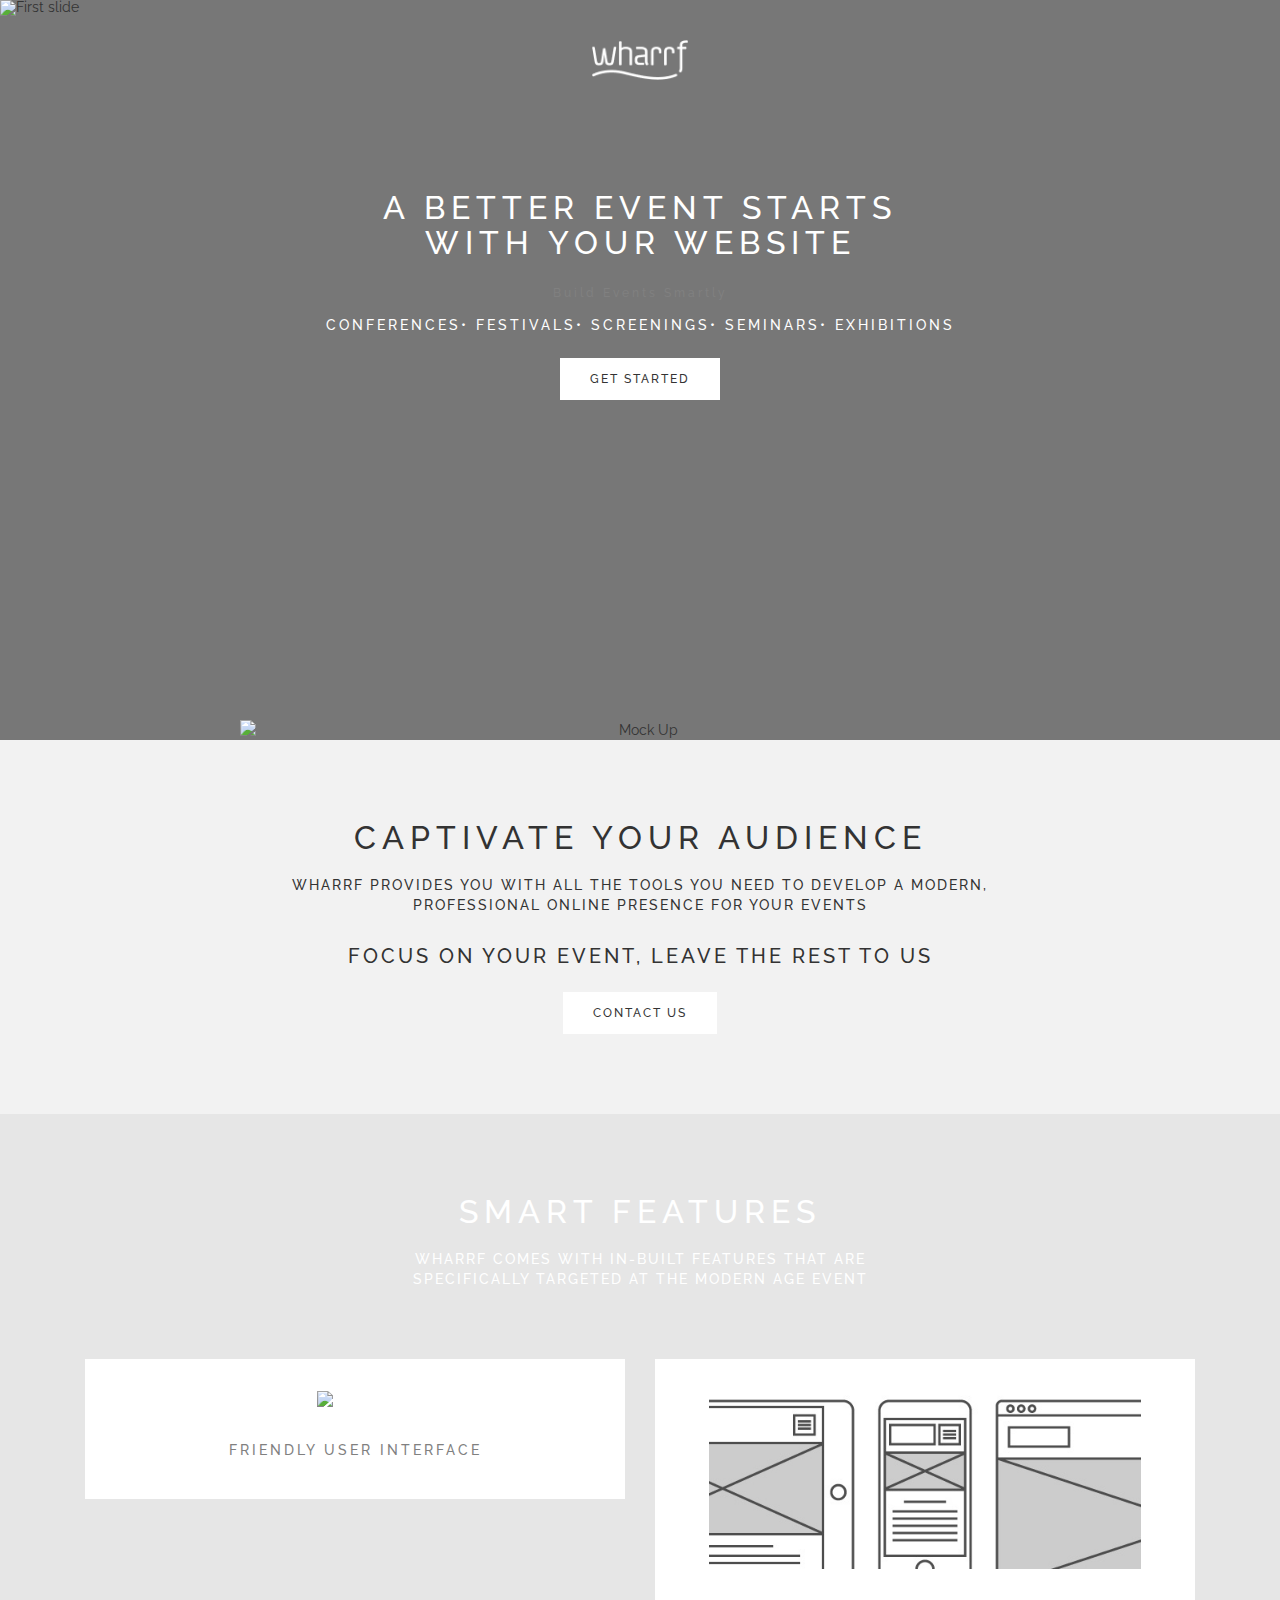
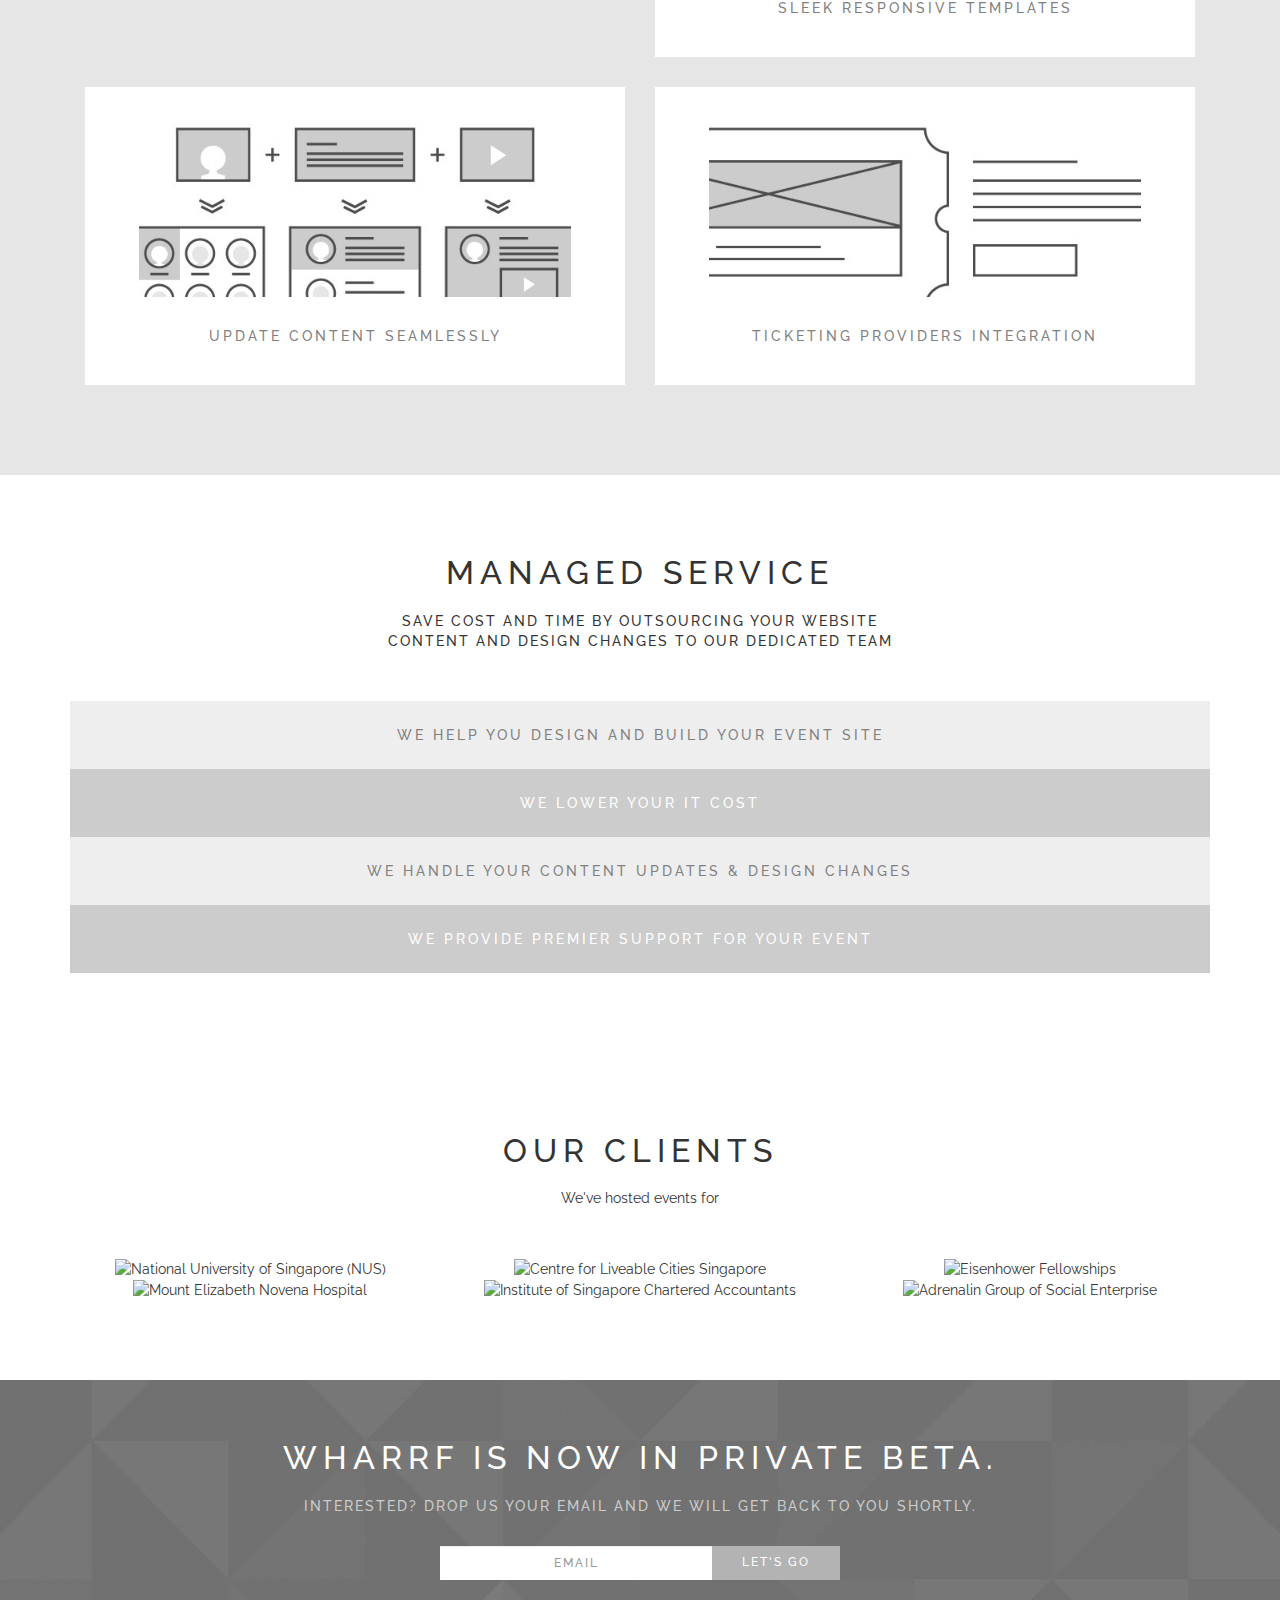
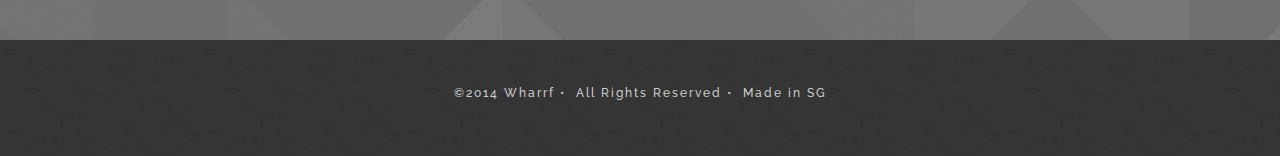
==== commit bde51651: "Updated index.html" ====
--- a/index.html
+++ b/index.html
@@ -73,8 +73,8 @@
 	    <div id="myCarousel" class="carousel slide" data-ride="carousel">
 
 	    	<div class="text-center slide-header">
-	    		<h2>Build Events Smartly</h2>
-				<p class="hidden-xs action-title">create websites for</p>
+	    		<h2>A Better Event Starts<br>With Your Website</h2>
+				<p class="hidden-xs action-title">Build Events Smartly</p>
 				<h3 class="hidden-xs">conferences•
 					festivals•
 					screenings•
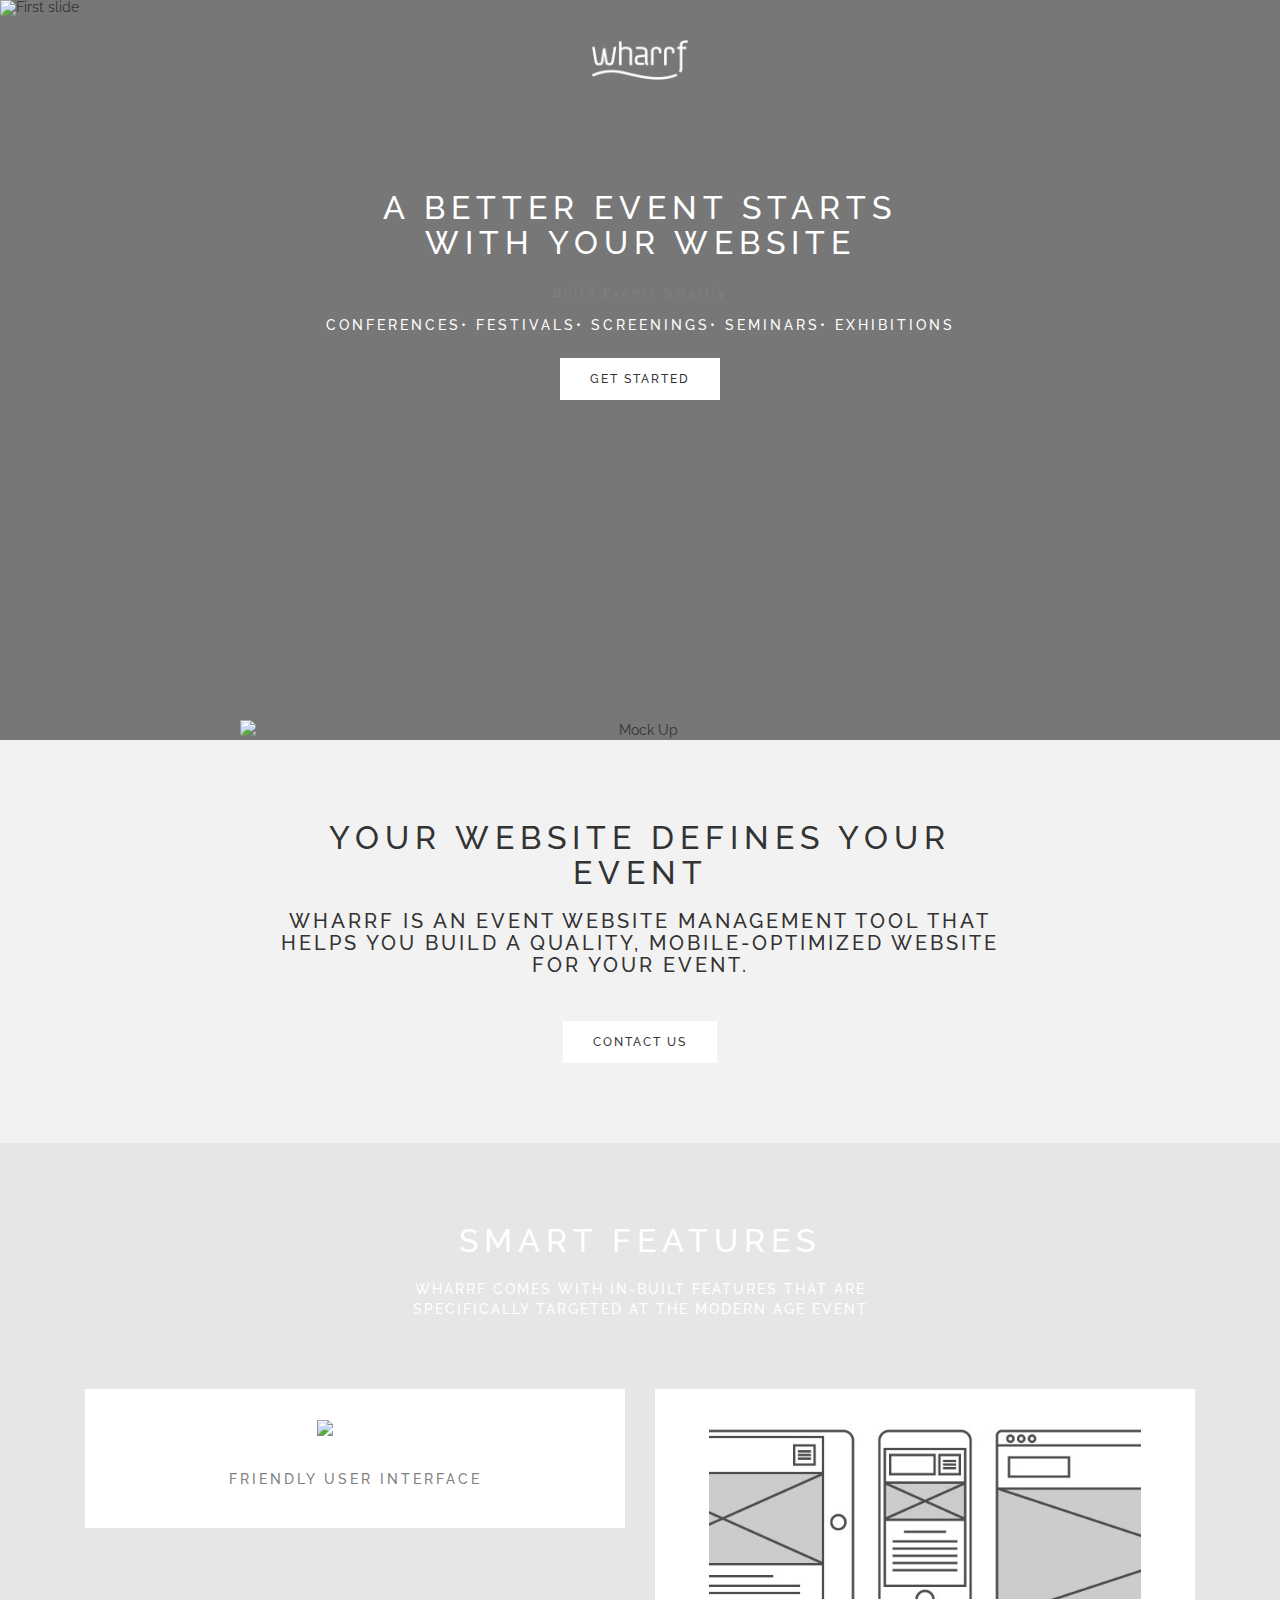
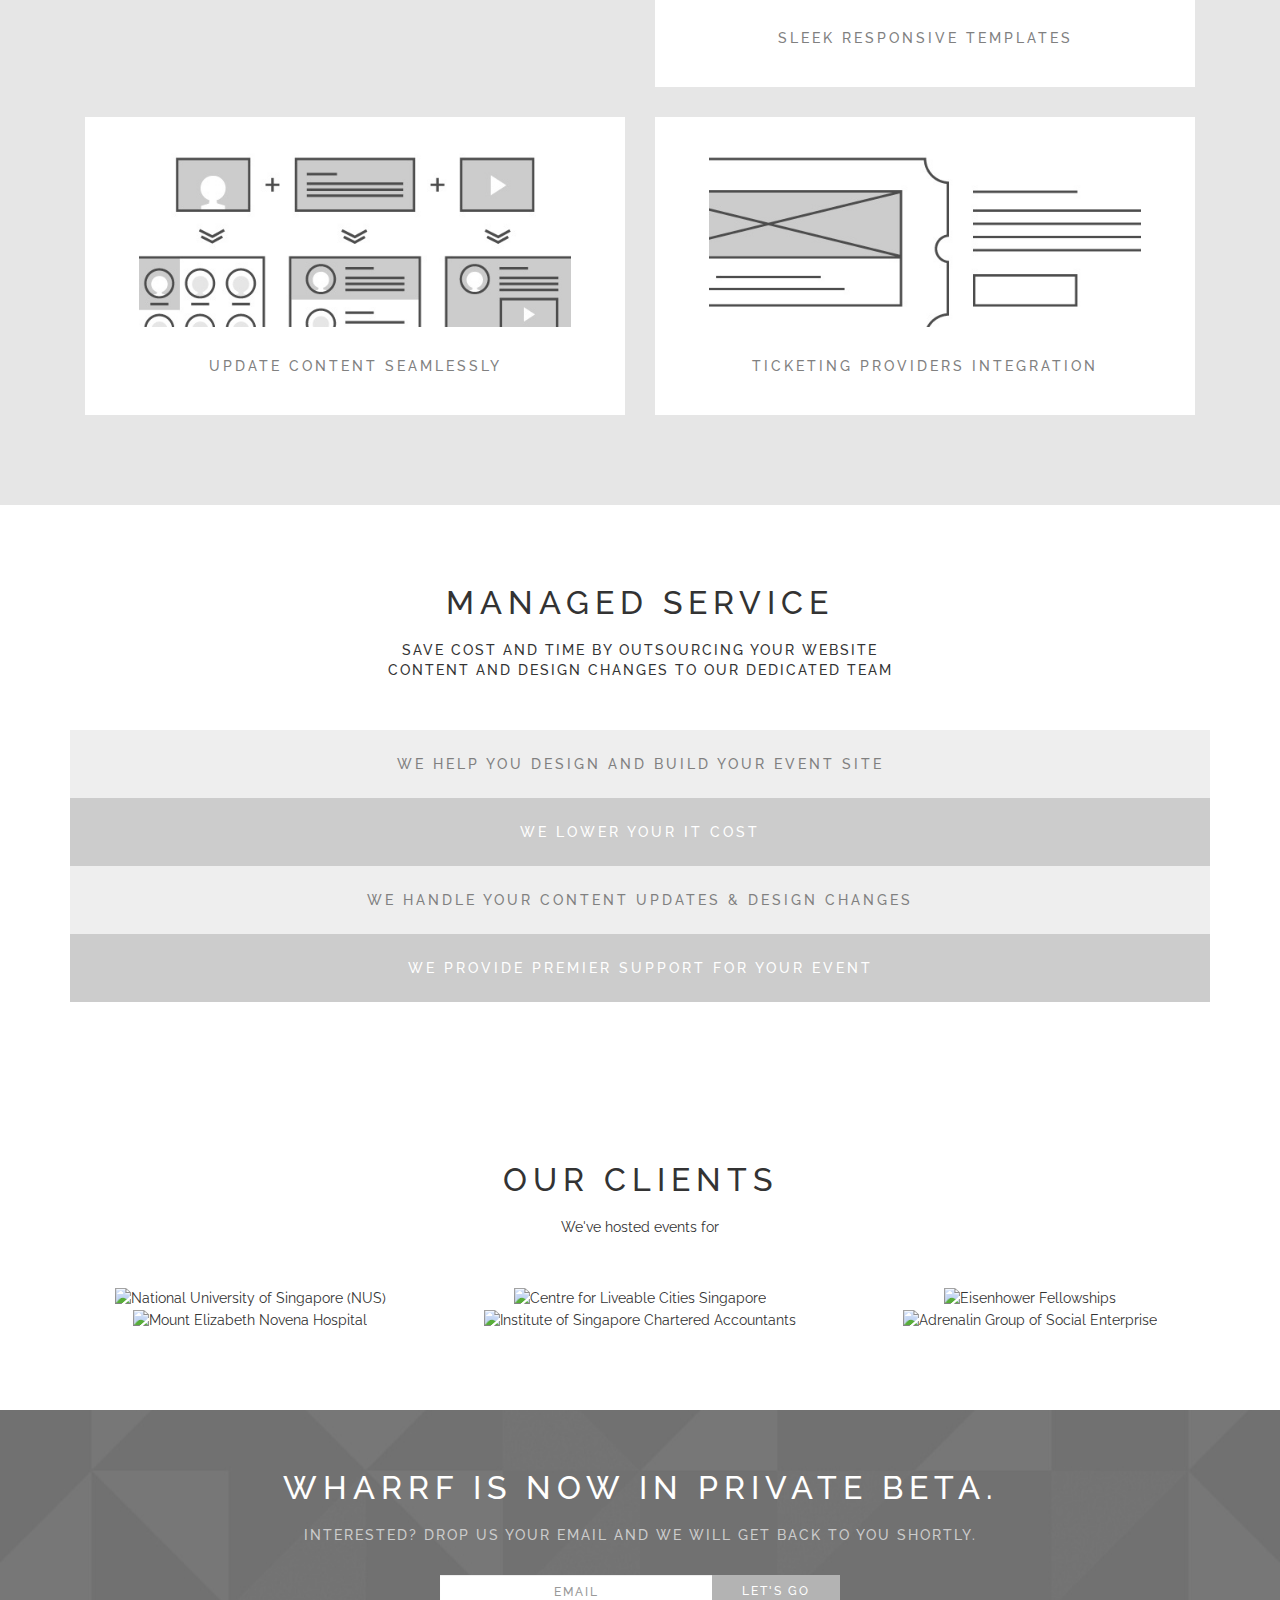
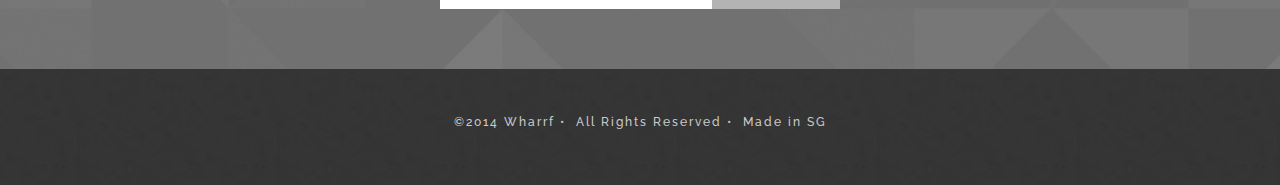
==== commit a88bd808: "Updated index.html" ====
--- a/index.html
+++ b/index.html
@@ -73,7 +73,7 @@
 	    <div id="myCarousel" class="carousel slide" data-ride="carousel">
 
 	    	<div class="text-center slide-header">
-	    		<h2>A Better Event Starts<br>With Your Website</h2>
+              <h2>A Better Event Starts</h2><h2>With Your Website</h2>
 				<p class="hidden-xs action-title">Build Events Smartly</p>
 				<h3 class="hidden-xs">conferences•
 					festivals•
@@ -112,13 +112,11 @@
 	    		<div class="row">
 	    			<div class="col-sm-2"></div>
 	    			<div class="col-sm-8 text-center">
-	    				<h2>CAPTIVATE YOUR AUDIENCE<br></h2>
+	    				<h2>YOUR WEBSITE DEFINES YOUR EVENT<br></h2>
 	    				<br>
-	    				<p>
-	    					Wharrf provides you with all the tools you need to develop a modern, professional online presence for your events
-	    				</p>
+	    				<h5>Wharrf is an Event Website Management Tool that helps you build a quality, mobile-optimized website for your event.</h5>
 	    				<br>
-	    				<h5>Focus on your event, leave the rest to us</h5>
+	    				
 	    				<button type="button" class="btn btn-default get-started" data-anchor="section-sign-up">CONTACT US</button>
 	    			</div>
 	    		</div>
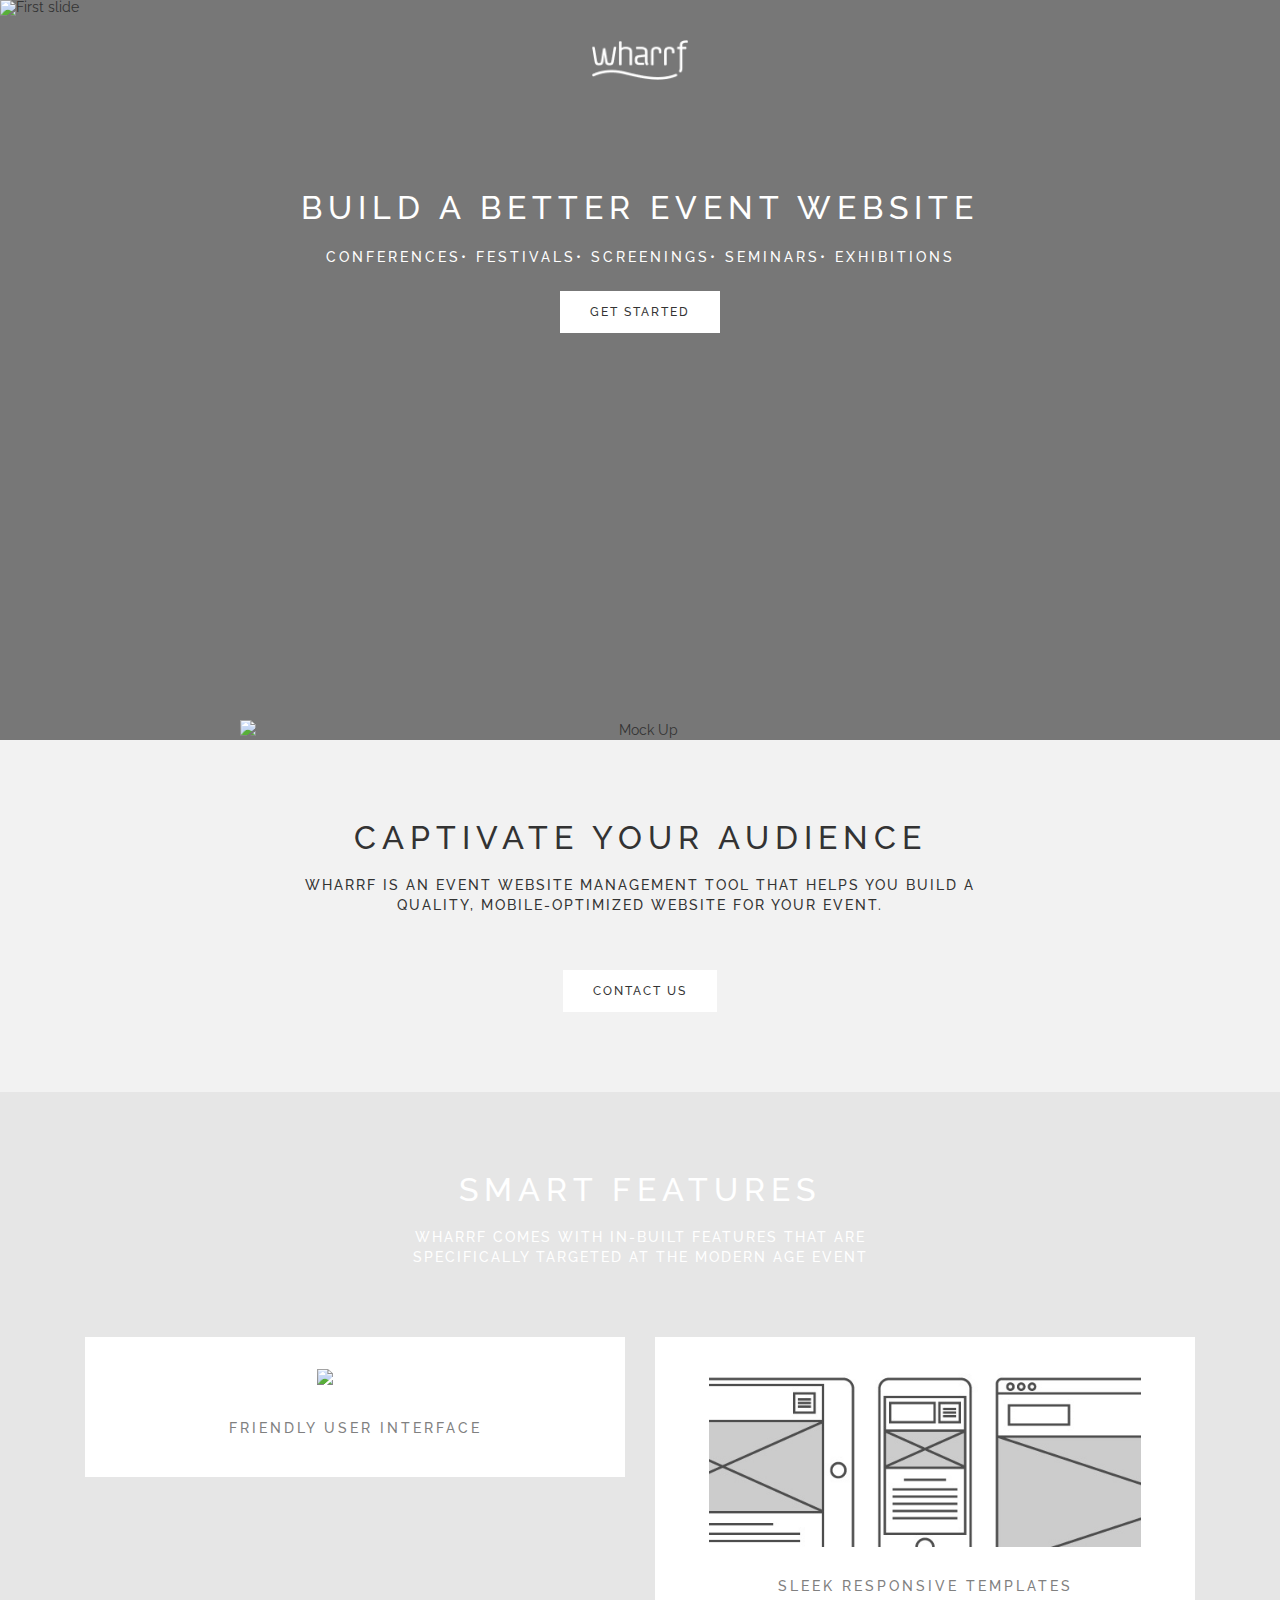
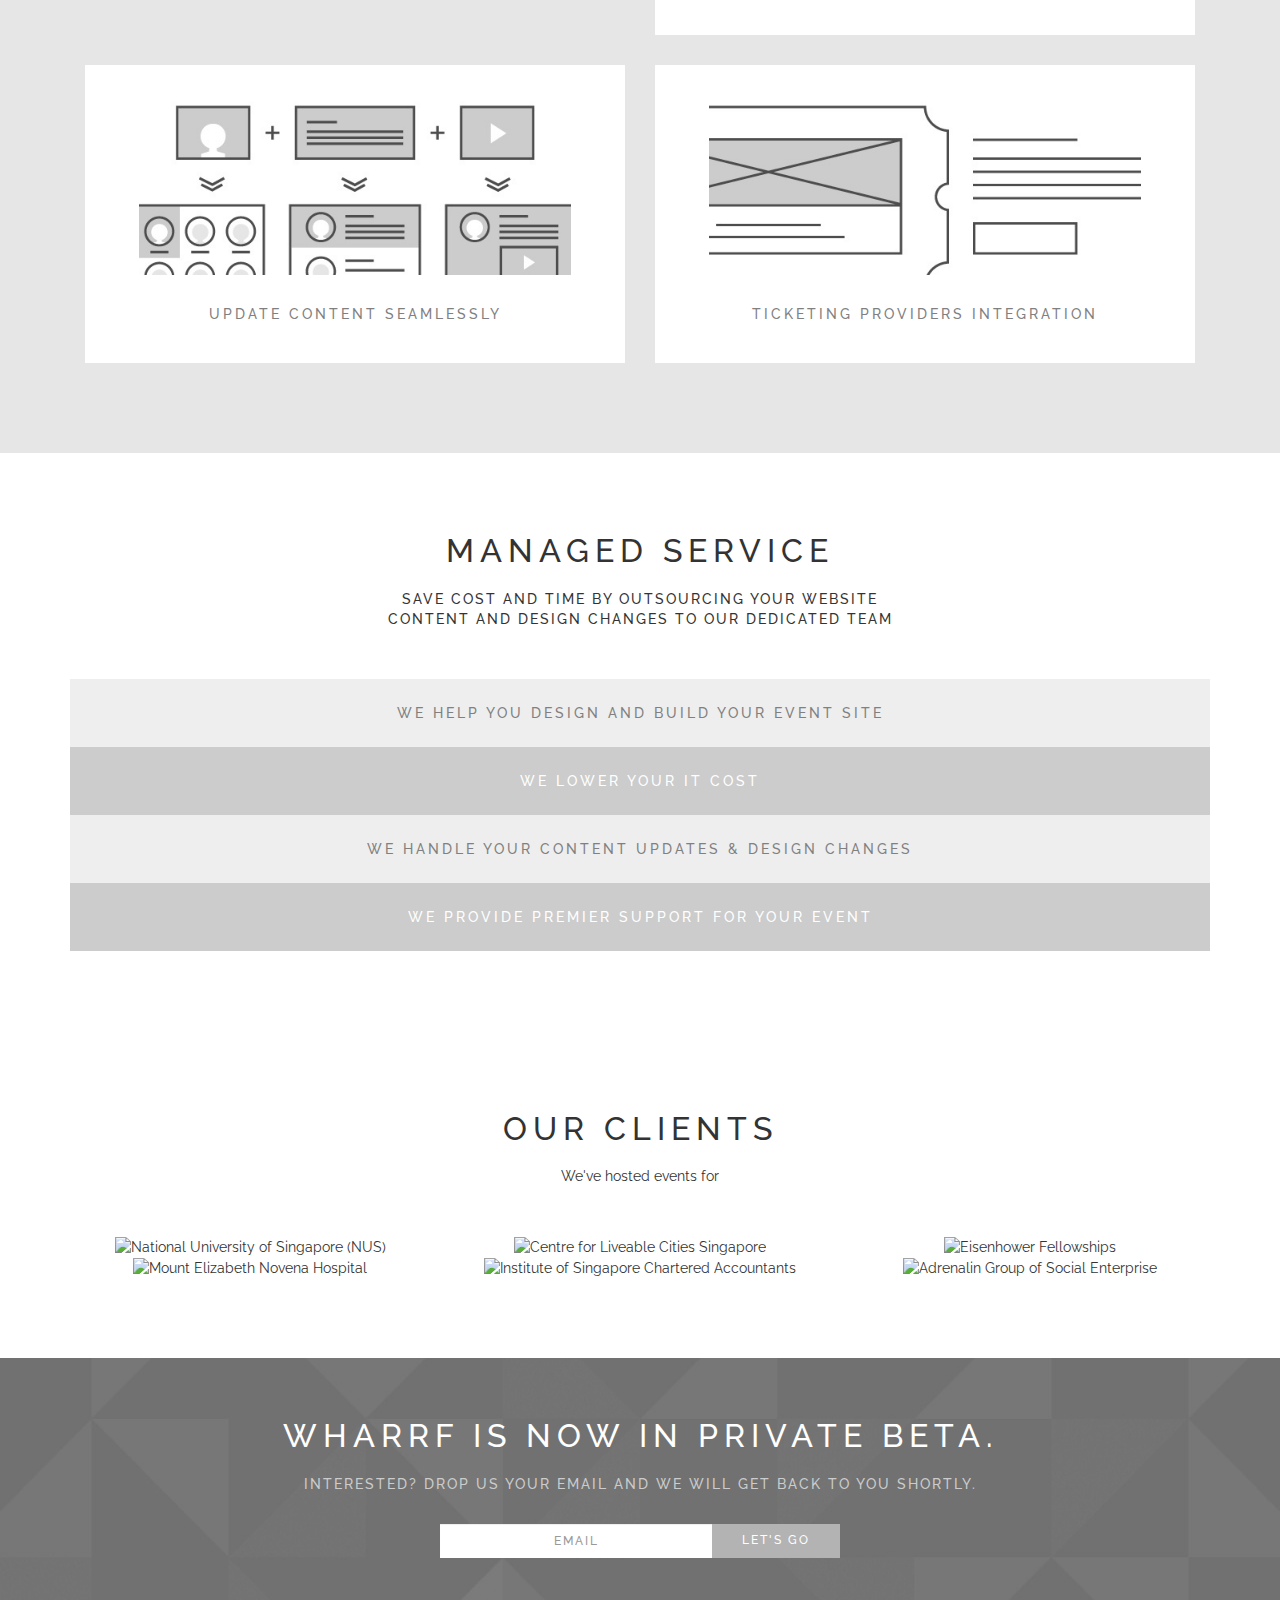
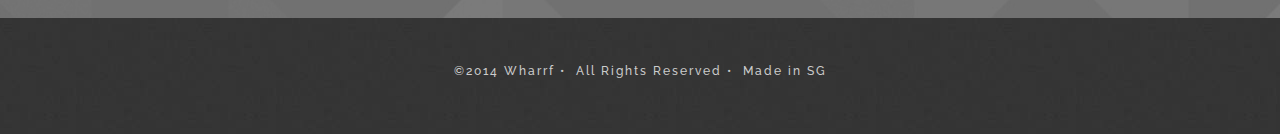
==== commit a896806f: "Updated index.html" ====
--- a/index.html
+++ b/index.html
@@ -73,8 +73,8 @@
 	    <div id="myCarousel" class="carousel slide" data-ride="carousel">
 
 	    	<div class="text-center slide-header">
-              <h2>A Better Event Starts</h2><h2>With Your Website</h2>
-				<p class="hidden-xs action-title">Build Events Smartly</p>
+              <h2>Build A Better Event Website</h2>
+				<p class="hidden-xs action-title"></p>
 				<h3 class="hidden-xs">conferences•
 					festivals•
 					screenings•
@@ -112,9 +112,9 @@
 	    		<div class="row">
 	    			<div class="col-sm-2"></div>
 	    			<div class="col-sm-8 text-center">
-	    				<h2>YOUR WEBSITE DEFINES YOUR EVENT<br></h2>
+	    				<h2>CAPTIVATE YOUR AUDIENCE<br></h2>
 	    				<br>
-	    				<h5>Wharrf is an Event Website Management Tool that helps you build a quality, mobile-optimized website for your event.</h5>
+	    				<p>Wharrf is an Event Website Management Tool that helps you build a quality, mobile-optimized website for your event.</p>
 	    				<br>
 	    				
 	    				<button type="button" class="btn btn-default get-started" data-anchor="section-sign-up">CONTACT US</button>
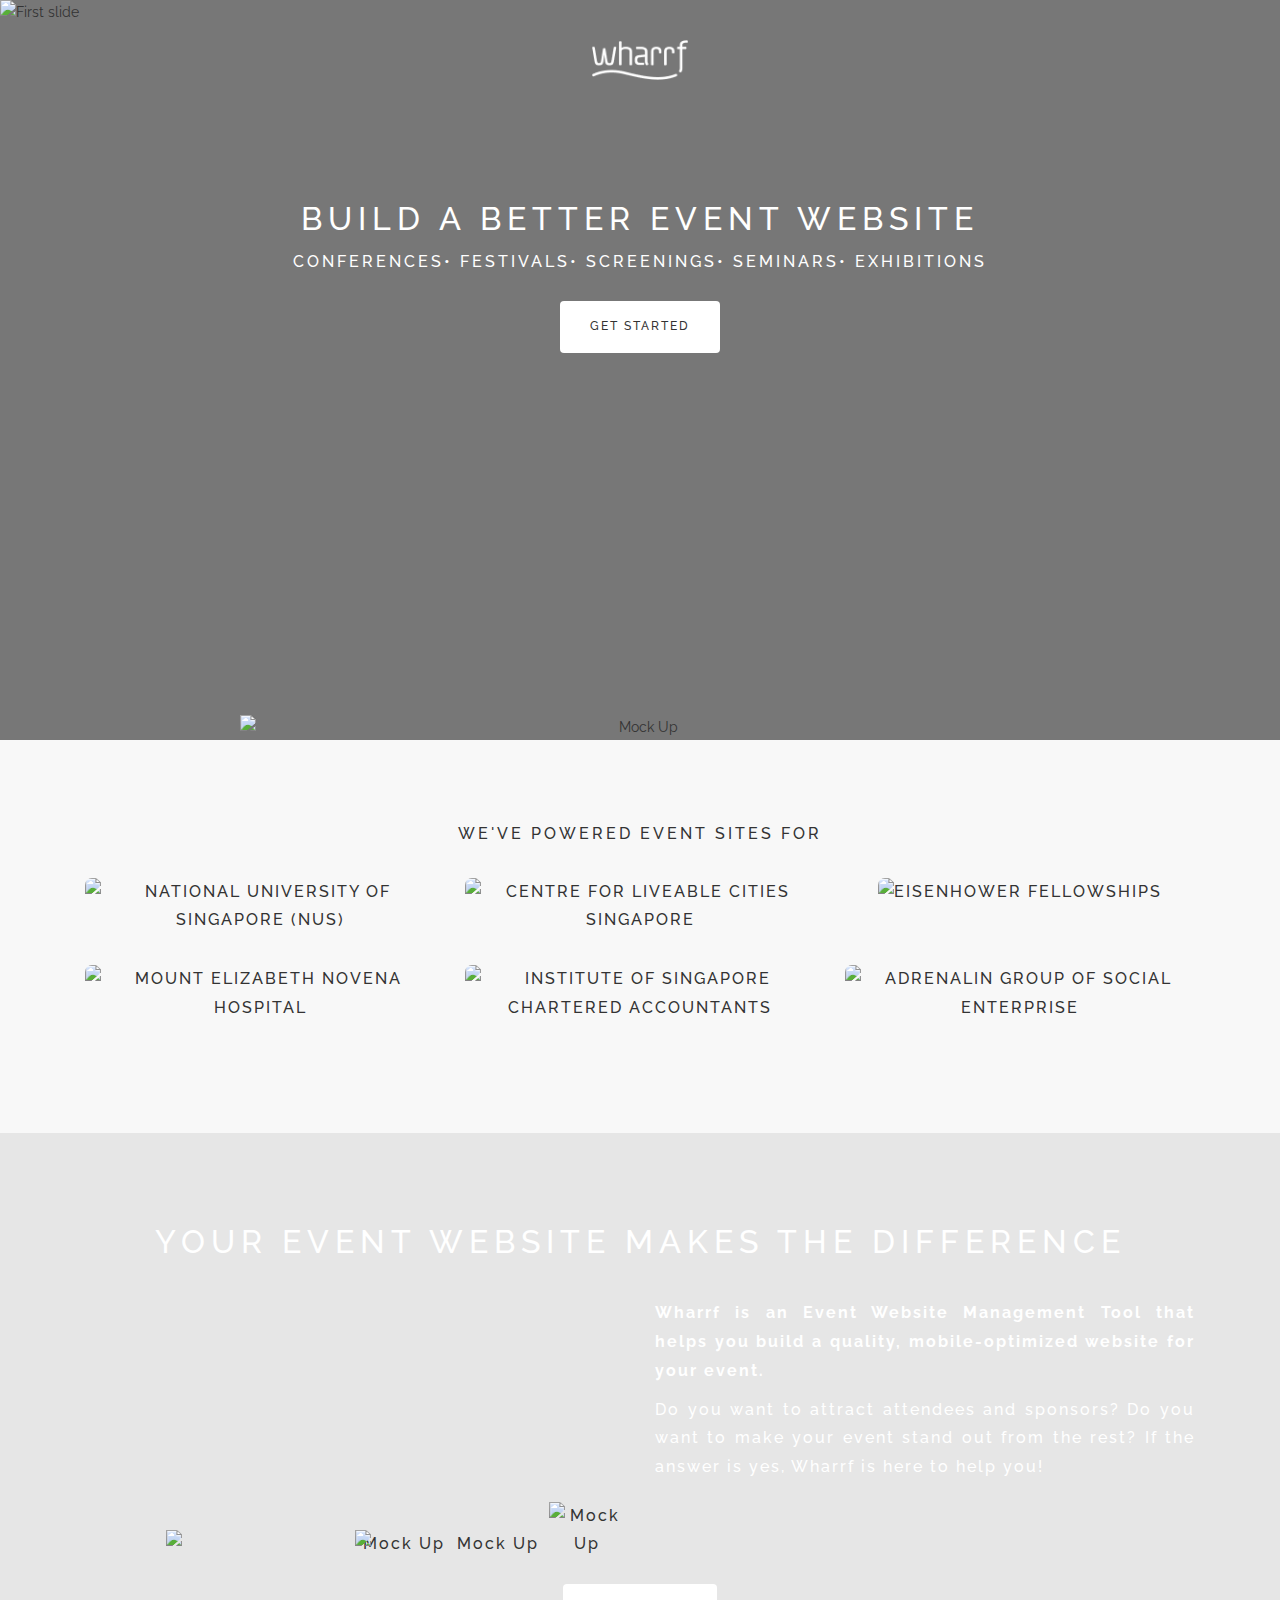
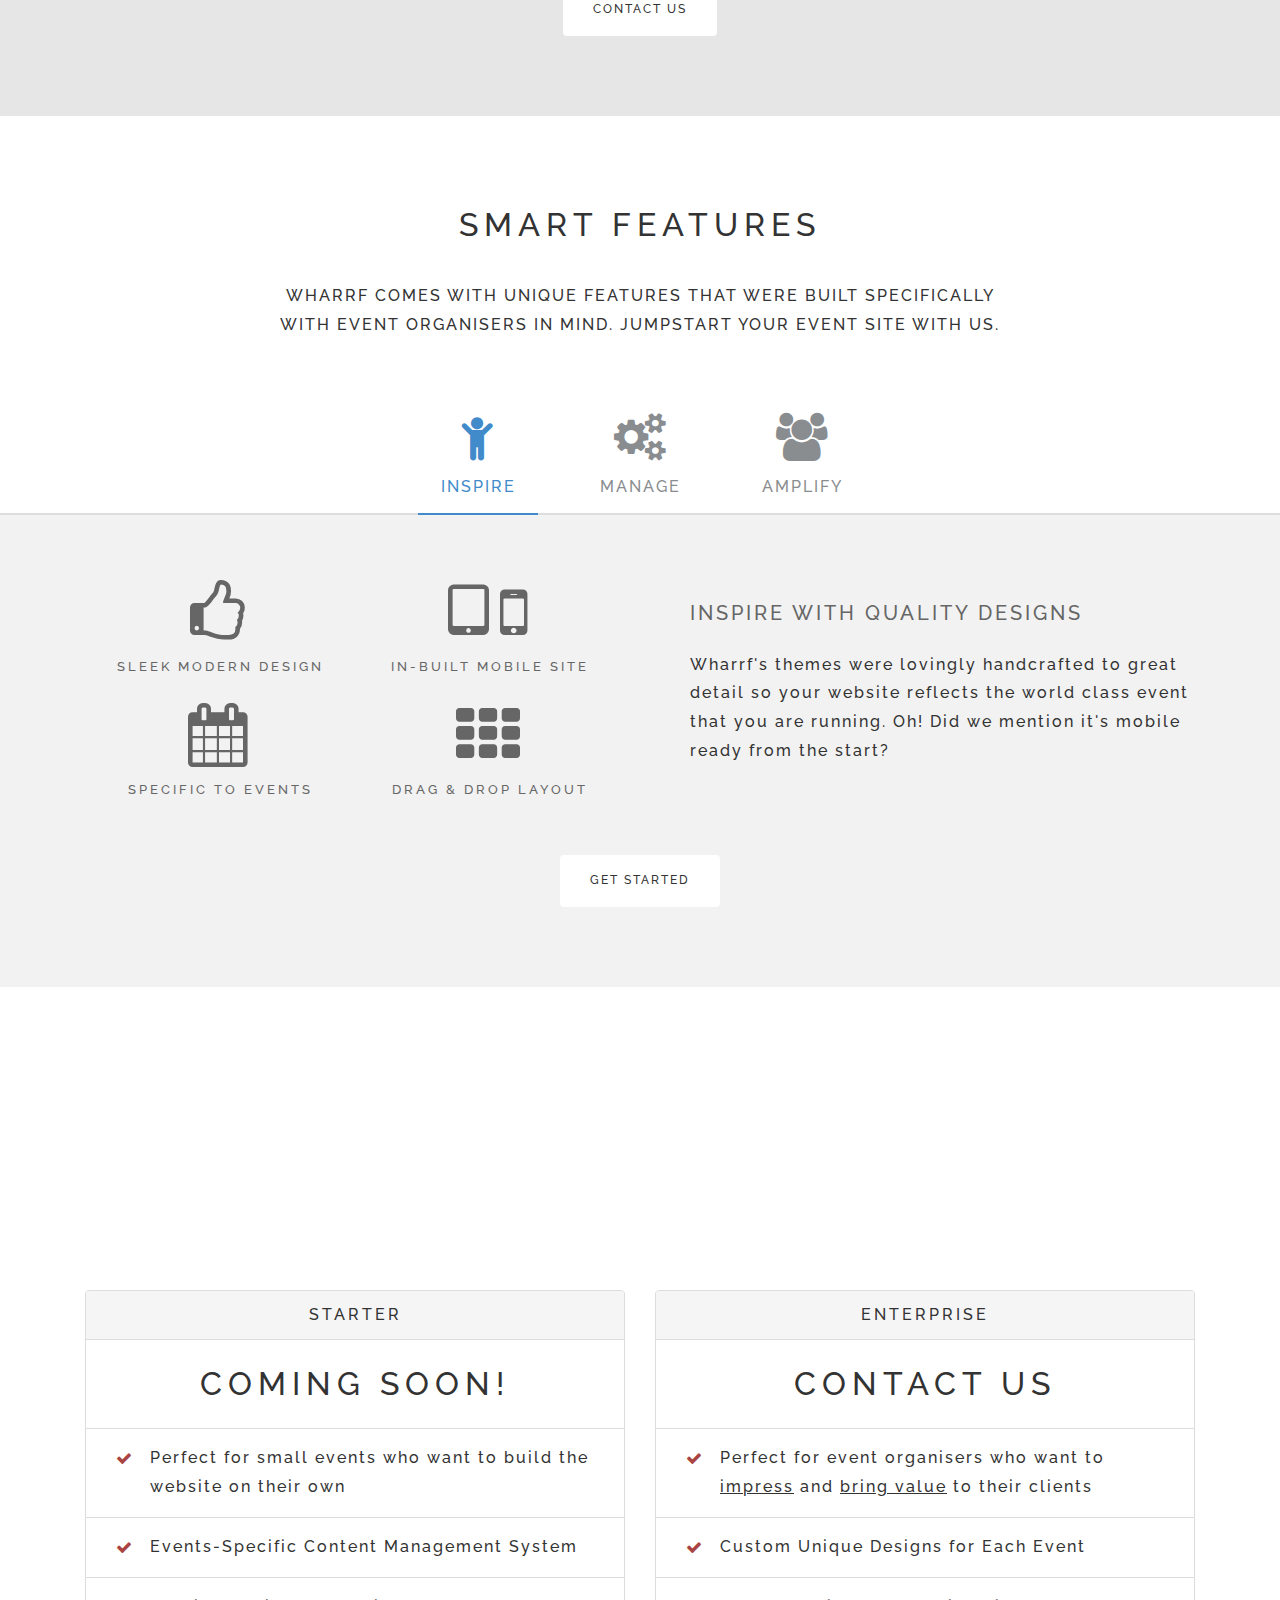
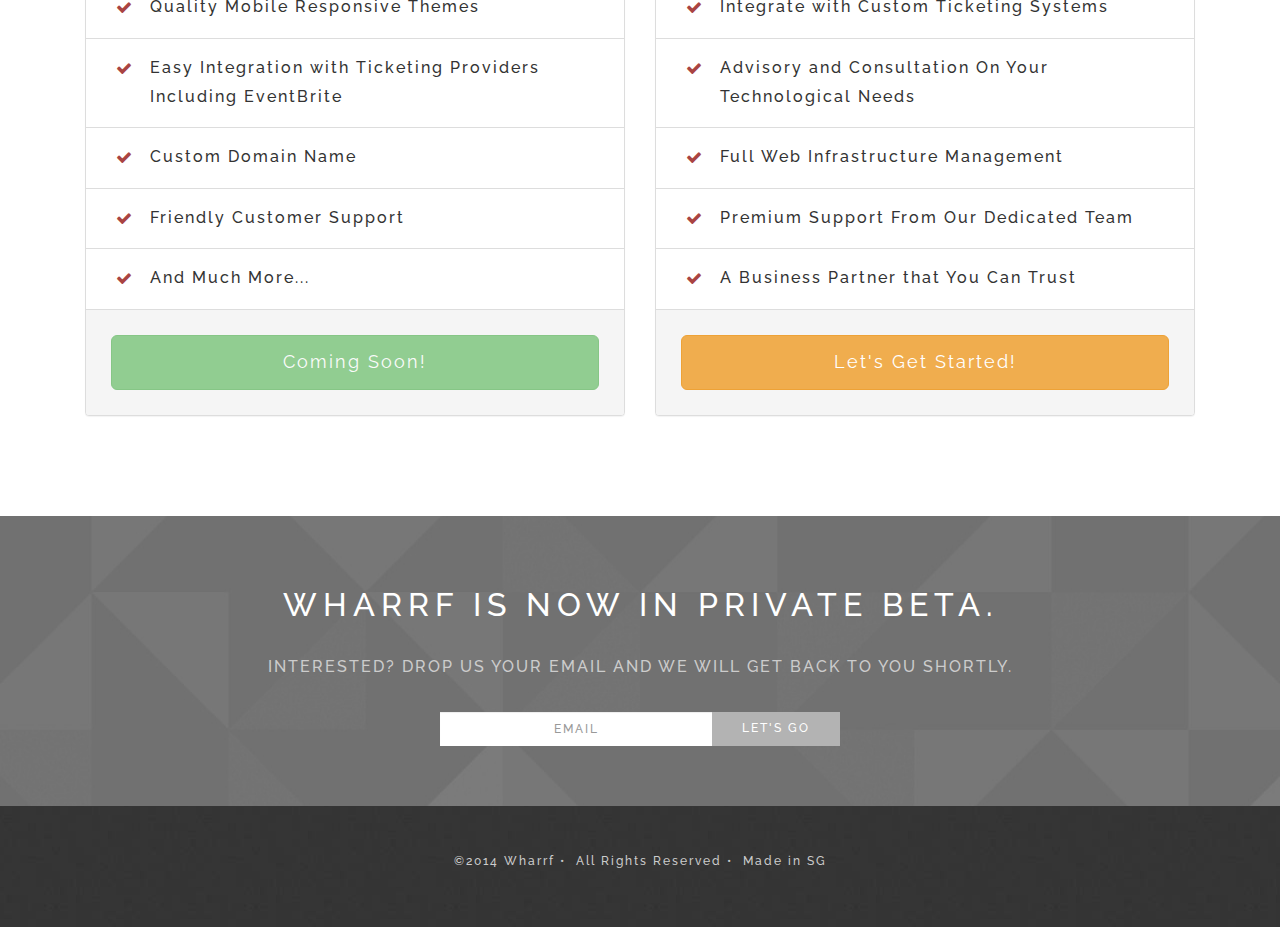
==== commit 14af1da7: "Updated Wharrf" ====
--- a/index.html
+++ b/index.html
@@ -35,7 +35,7 @@
     <![endif]-->
 
     <!-- Custom styles for this template -->
-    <link rel="stylesheet" href="http://netdna.bootstrapcdn.com/font-awesome/4.0.1/css/font-awesome.min.css">
+    <link rel="stylesheet" href="http://netdna.bootstrapcdn.com/font-awesome/4.1.0/css/font-awesome.min.css">
     <link rel="stylesheet" href="css/jquery.multilevelpushmenu.css" />
     <link href="css/style.css" rel="stylesheet">
 
@@ -51,19 +51,16 @@
   		<!-- menu -->
   		<div id="menu-button" data-status="collapse">
   			<img src="img/menu_bars_56x29.png">
-  			<!--<h2><i class="fa fa-reorder"></i>&nbsp;</h2>
+  			<!-- <h2><i class="fa fa-reorder"></i>&nbsp;</h2> -->
   		</div>
 		<div id="menu">
 			<nav>
 				<ul>
-				<li>What were you expect?!</li>
-				<!--
-					<li><a href="#"><i class="fa fa-laptop"></i>Devices</a></li>
-					<li><a href="#"><i class="fa fa-book"></i>Magazines</a></li>
-					<li><a href="#"><i class="fa fa-shopping-cart"></i>Store</a></li>
-					<li><a href="#">Collections</a></li>
-					<li><a href="#">Credits</a></li>
-				-->
+					<li><a href="#"><i class="fa fa-laptop"></i>Our Clients</a></li>
+					<li><a href="#"><i class="fa fa-book"></i>Why Wharrf?</a></li>
+					<li><a href="#"><i class="fa fa-shopping-cart"></i>Features</a></li>
+					<li><a href="#">Pricing</a></li>
+					<li><a href="#">Contact Us</a></li>
 				</ul>
 			</nav>
 		</div>
@@ -74,7 +71,6 @@
 
 	    	<div class="text-center slide-header">
               <h2>Build A Better Event Website</h2>
-				<p class="hidden-xs action-title"></p>
 				<h3 class="hidden-xs">conferences•
 					festivals•
 					screenings•
@@ -106,119 +102,16 @@
 
 	    </div><!-- /.carousel -->
 
-	    <!-- Call to Action -->
-	    <div id="section-call-to-action" class="section">
-	    	<div class="container">
-	    		<div class="row">
-	    			<div class="col-sm-2"></div>
-	    			<div class="col-sm-8 text-center">
-	    				<h2>CAPTIVATE YOUR AUDIENCE<br></h2>
-	    				<br>
-	    				<p>Wharrf is an Event Website Management Tool that helps you build a quality, mobile-optimized website for your event.</p>
-	    				<br>
-	    				
-	    				<button type="button" class="btn btn-default get-started" data-anchor="section-sign-up">CONTACT US</button>
-	    			</div>
-	    		</div>
-	    	</div>
-	    </div>
-
-	    <!-- Features -->
-	    <div id="section-features" class="section">
-	    	<div class="container">
-	    		<div class="row">
-		    		<div class="col-md-3"></div>
-		    		<div class="col-md-6 text-center">
-		    		    <div class="section-title">
-		    				<h2>Smart Features</h2>
-		    				<br>
-		    				<p>Wharrf comes with in-built features that are specifically targeted at the modern age event</p>
-		    			</div>
-		    		</div>
-		    	</div>
-	    		<div class="row">
-	    			<div class="col-md-12 text-center features">
-		    			<div class="col-sm-6 text-center">
-		    				<div class="feature">
-		    					<div><img src="img/features_4_540x225.jpg" alt="feature"></div>
-		    					<h4>Friendly User Interface</h4>
-		    				</div>
-		    			</div>
-		    			<div class="col-sm-6 text-center">
-		    				<div class="feature">
-			    				<div><img src="img/features_1_540x225.jpg" alt="feature"></div>
-			    				<h4>Sleek Responsive Templates</h4>
-			    			</div>
-		    			</div>
-	    			</div>
-	    		</div>
-
-	    		<div class="row">
-	    			<div class="col-md-12 text-center features">
-		    			<div class="col-sm-6 text-center">
-		    				<div class="feature">
-		    					<div><img src="img/features_2_540x225.jpg" alt="feature"></div>
-		    					<h4>Update Content Seamlessly</h4>
-		    				</div>
-		    			</div>
-		    			<div class="col-sm-6 text-center">
-		    				<div class="feature">
-			    				<div><img src="img/features_3_540x225.jpg" alt="feature"></div>
-			    				<h4>Ticketing Providers Integration</h4>
-			    			</div>
-		    			</div>
-	    			</div>
-	    		</div>
-	    	</div>
-	    </div>
-
-
-
-      <!-- Managed Service -->
-	    <div id="section-managed-service" class="section">
-	    	<div class="container">
-	    		<div class="row">
-			    	<div class="col-md-3"></div>
-		    		<div class="col-md-6 text-center">
-			    		    <div class="section-title">
-			    		    	<h2>Managed Service</h2>
-			    		    	<br>
-			    		    	<p>Save cost and time by outsourcing your website content and design changes to our dedicated team</p>
-			    		    </div>
-			    	</div>
-			    </div>
-		    	<div class="row">
-		    		<div class="col-md-12 text-center services">
-		    			<div class="service bgeee">
-		    				<h4>We Help You Design And Build Your Event Site</h4>
-		    			</div>
-		    			<div class="service bgccc">
-		    				<h4>We Lower Your IT Cost</h4>
-		    			</div>
-		    			<div class="service bgeee">
-		    				<h4>We Handle Your Content Updates &amp; Design Changes</h4>
-		    			</div>
-		    			<div class="service bgccc">
-		    				<h4>We Provide Premier Support For Your Event</h4>
-		    			</div>
-		    		</div>
-		    	</div>
-
-	    	</div>
-	    </div>
-      	
 	    <!-- Clients -->
 	    <div id="section-clients" class="section">
 	    	<div class="container">
 	    		<div class="row">
 	    			<div class="col-sm-2"></div>
 	    			<div class="col-sm-8 text-center">
-	    				<h2>OUR CLIENTS<br></h2>
+	    				<h3>
+	    					We've powered event sites for
+	    				</h3>
 	    				<br>
-	    				<p>
-	    					We've hosted events for<br>
-	    					<br><br>
-	    				</p>
 	    			</div>
 	    		</div>
 	    		<div class="row">
@@ -246,6 +139,472 @@
 	    	</div>
 	    </div>
 
+	    <!-- Call to Action -->
+	    <div id="section-call-to-action" class="section">
+	    	<div class="container">
+				<div class="row text-center">
+					<div class="col-md-12"><h2>YOUR EVENT WEBSITE MAKES THE DIFFERENCE</h2></div>
+				</div>
+				<div class="row">
+					<br>
+				</div>
+	    		<div class="row">
+	    			<div class="col-md-6 text-center">
+						<div class="mockup-container">
+							<img class="mockup-laptop" src="img/eventtemplate_1desktop_1190x660.png" alt="Mock Up">
+							<img class="mockup-tablet" src="img/eventtemplate_1tablet_1280x880.png" alt="Mock Up">
+							<img class="mockup-phone" src="img/eventtemplate_1mobile_750x1370.png" alt="Mock Up">
+						</div>
+					</div>
+	    			<div class="col-md-6 text-justify">
+	    				<p><b>Wharrf is an Event Website Management Tool that helps you build a quality, mobile-optimized website for your event.</b></p>
+                      	<p>Do you want to attract attendees and sponsors? Do you want to make your event stand out from the rest? If the answer is yes, Wharrf is here to help you!</p>
+	    			</div>
+				</div>
+				<div class="row">
+					<div class="col-md-12 text-center">
+	    				<button type="button" class="btn btn-default get-started" data-anchor="section-sign-up">CONTACT US</button>
+	    			</div>
+	    		</div>
+	    	</div>
+	    </div>
+
+	    <!-- Features -->
+	    <div id="section-features" class="section">
+	    	<div class="container">
+	    		<div class="row">
+		    		<div class="col-md-2"></div>
+		    		<div class="col-md-8 text-center">
+		    		    <div class="section-title">
+		    				<h2>Smart Features</h2>
+		    				<br>
+		    				<p>Wharrf comes with unique features that were built specifically with event organisers in mind. Jumpstart your event site with us.</p>
+		    			</div>
+		    		</div>
+		    	</div>
+		    	<div class="row features-tabs centered-pills">
+		    		<ul class="nav nav-pills navbar">
+		    			<!-- <li class="active"><a href="#feature-overview" data-toggle="tab"><i class="fa fa-bullseye fa-3x"></i><br>Overview</a></li> -->
+						<li class="active"><a href="#feature-inspire" data-toggle="tab"><i class="fa fa-child fa-3x"></i><br>Inspire</a></li>
+						<li><a href="#feature-manage" data-toggle="tab"><i class="fa fa-gears fa-3x"></i><br>Manage</a></li>
+						<li><a href="#feature-amplify" data-toggle="tab"><i class="fa fa-users fa-3x"></i><br>Amplify</a></li>
+						<div id="features-underline"></div>
+					</ul>
+		    	</div>
+		    </div><!-- container -->
+
+		 	<div id="section-features-details">
+		    	<div class="tab-content container">
+		    		<!-- Feature Overview --
+		    		<div class="tab-pane fade in active" id="feature-overview">
+				    		<div class="row features">
+				    			<div class="col-md-6 text-center">
+				    				<h3>Take it to the next level</h3>
+				    				<p>With Wharrf, we aim to help you do three things really well:</p>
+				    			</div>
+				    			<div class="col-md-6 text-center">
+				    			</div>
+				    		</div>
+				    </div><!-- tab-pane: feature-overview -->
+
+				    <!-- Feature Inspire -->
+		    		<div class="tab-pane fade in active" id="feature-inspire">
+					    	<div class="row features-header">
+					    		<div class="col-md-12 visible-xs visible-sm text-center">
+					    			<h3>Quality Designs</h3>
+					    		</div>
+					    	</div>
+				    		<div class="row features">
+				    			<div class="col-md-6">
+				    				<div class="row">
+						    			<!-- Sleek Responsive Design -->
+						    			<div class="col-xs-6 feature text-center"
+						    				data-container="body" 
+						    				data-trigger="hover"
+						    				data-toggle="popover" 
+						    				data-placement="top" 
+						    				data-content="Each theme is handcrafted with love by our dedicated design team. We take pride in making sure that your website looks and feels just like the world class event it is.">
+							    			<div class="icons">
+							    				<i class="fa fa-thumbs-o-up fa-4x"></i>
+								    		</div>
+								    		<div class="text-center">
+								    			<h4>Sleek Modern Design</h4>
+								    		</div>
+								    	</div>
+
+								    	<!-- Mobile Websites -->
+						    			<div class="col-xs-6 feature text-center"
+						    				data-container="body" 
+						    				data-trigger="hover"
+						    				data-toggle="popover" 
+						    				data-placement="top" 
+						    				data-content="All our themes are mobile responsive. This means that the layout and structure of your website re-arranges itself to fit your audience's mobile device, so you don't lose out on the mobile market.">
+							    			<div class="icons">
+							    				<i class="fa fa-tablet fa-4x"></i>
+							    				<i class="fa fa-mobile fa-4x"></i>
+								    		</div>
+								    		<div class="text-center">
+								    			<h4>In-Built Mobile Site</h4>
+								    		</div>
+								    	</div>
+									</div><!-- row -->
+									<div class="row">
+								    	<!-- Built Specifically for event organisers -->
+						    			<div class="col-xs-6 feature text-center"
+						    				data-container="body" 
+						    				data-trigger="hover"
+						    				data-toggle="popover" 
+						    				data-placement="top" 
+						    				data-content="At Wharrf, we have optimized and are consistently improving the design of each theme with best practices for events.">
+							    			<div class="icons">
+							    				<i class="fa fa-calendar fa-4x"></i>
+								    		</div>
+								    		<div class="text-center">
+								    			<h4>Specific to Events</h4>
+								    		</div>
+								    	</div>
+
+								    	<!-- Drag & Drop Layout -->
+						    			<div class="col-xs-6 feature text-center"
+						    				data-container="body" 
+						    				data-trigger="hover"
+						    				data-toggle="popover" 
+						    				data-placement="top" 
+						    				data-content="We recognize that no two events are the same, so your websites shouldn't either. Use our inituitive drag and drop layout builder to customize how your event website looks.">
+							    			<div class="icons">
+							    				<i class="fa fa-th fa-4x"></i>
+								    		</div>
+								    		<div class="text-center">
+								    			<h4>Drag &amp; Drop Layout</h4>
+								    		</div>
+								    	</div>
+									</div>
+								</div><!-- col-md-6 -->
+								<div class="col-md-6 tab-details">
+									<h3 class="hidden-xs hidden-sm">Inspire with Quality Designs</h3>
+									<p class="tab-details-content">Wharrf's themes were lovingly handcrafted to great detail so your website reflects the world class event that you are running. Oh! Did we mention it's mobile ready from the start?</p>
+								</div>
+				    		</div>
+				    		<div class="row text-center">
+				    			<br>
+				    			<button type="button" class="btn btn-default get-started" data-anchor="section-sign-up">GET STARTED</button>
+				    		</div>
+				    </div> <!-- tab-pane: feature-inspire -->
+
+
+				    <!-- Feature Manage -->
+		    		<div class="tab-pane fade" id="feature-manage">
+				    		<!-- Manage with Ease -->
+				    		<div class="row features-header">
+					    		<div class="col-md-12 visible-xs visible-sm text-center">
+					    			<h3>Manage with Ease</h3>
+					    		</div>
+					    	</div>
+
+					    	<div class="row features">
+					    		<div class="col-md-6">
+				    				<div class="row">
+						    			<!-- Sponsors -->
+						    			<div class="col-sm-4 feature text-center"
+						    				data-container="body" 
+						    				data-trigger="hover"
+						    				data-toggle="popover" 
+						    				data-placement="top" 
+						    				data-content="Sponsors are constantly coming in! With Wharrf's event-specific content management system, add/change any sponsors and watch it populate across the entire event site.">
+							    			<div class="icons">
+							    				<i class="fa fa-money fa-4x"></i>
+								    		</div>
+								    		<div class="text-center">
+								    			<h4>Sponsors</h4>
+								    		</div>
+								    	</div>
+
+								    	<!-- Speakers -->
+						    			<div class="col-sm-4 feature text-center"
+						    				data-container="body" 
+						    				data-trigger="hover"
+						    				data-toggle="popover" 
+						    				data-placement="top" 
+						    				data-content="Managing Speakers can be tricky. At Wharrf, we recognize that. We help you better manage your speakers and the programmes that they are presenting at.">
+							    			<div class="icons">
+							    				<i class="fa fa-user fa-4x"></i>
+								    		</div>
+								    		<div class="text-center">
+								    			<h4>Speakers</h4>
+								    		</div>
+								    	</div>
+
+								    	<!-- Surveys -->
+						    			<div class="col-sm-4 feature text-center"
+						    				data-container="body" 
+						    				data-trigger="hover"
+						    				data-toggle="popover" 
+						    				data-placement="top" 
+						    				data-content="Events should be a two-way interaction. With Wharrf, you can easily build surveys for your stakeholders. Get testimonials and feedbacks from your attendees, build new sponsors enquiry, call for proposals and more.">
+							    			<div class="icons">
+							    				<i class="fa fa-check-square-o fa-4x"></i>
+								    		</div>
+								    		<div class="text-center">
+								    			<h4>Surveys</h4>
+								    		</div>
+								    	</div>
+								    </div><!-- row -->
+									<div class="row">
+								    	<!-- Agenda -->
+						    			<div class="col-sm-4 feature text-center"
+						    				data-container="body" 
+						    				data-trigger="hover"
+						    				data-toggle="popover" 
+						    				data-placement="top" 
+						    				data-content="Wharrf makes it easy for event organisers to manage their agenda/programme schedule. Use our inituitive drag and drop schedule builder to develop your programme and easily publish it into a mobile responsive format.">
+							    			<div class="icons">
+							    				<i class="fa fa-calendar-o fa-4x"></i>
+								    		</div>
+								    		<div class="text-center">
+								    			<h4>Agenda</h4>
+								    		</div>
+								    	</div>
+
+								    	<!-- News -->
+						    			<div class="col-sm-4 feature text-center"
+						    				data-container="body" 
+						    				data-trigger="hover"
+						    				data-toggle="popover" 
+						    				data-placement="top" 
+						    				data-content="Keeping your attendees updated is critical to events engagement and your website is the central platform for you to do that. Wharrf makes it easy to create notifications and news widgets for you to achieve that.">
+							    			<div class="icons">
+							    				<img src="fonts/news-128.png" style="width:58px;padding-top:30px">
+								    		</div>
+								    		<div class="text-center">
+								    			<h4>News</h4>
+								    		</div>
+								    	</div>
+
+								    	<!-- Your Content -->
+						    			<div class="col-sm-4 feature text-center"
+						    				data-container="body" 
+						    				data-trigger="hover"
+						    				data-toggle="popover" 
+						    				data-placement="top" 
+						    				data-content="Every event is different, so you shouldn't be restricted from adding the content that makes yours unique. Wharrf makes it easy for you to add new content and pages to your website with our inituitve drag and drop layout builder.">
+							    			<div class="icons">
+							    				<i class="fa fa-cog fa-4x"></i>
+								    		</div>
+								    		<div class="text-center">
+								    			<h4>Your Content</h4>
+								    		</div>
+								    	</div>
+								    </div><!-- row -->
+								</div> <!-- col-md-6 -->
+								<div class="col-md-6 tab-details">
+									<h3 class="hidden-xs hidden-sm">Manage with Ease</h3>
+									<p class="tab-details-content">
+										Event websites are rich in content that are constantly changing. Wharrf takes the pain out of managing these content with our unique events specific Content Management System.
+									</p>
+								</div>
+				    		</div>
+				    		<div class="row text-center">
+				    			<br>
+				    			<button type="button" class="btn btn-default get-started" data-anchor="section-sign-up">GET STARTED</button>
+				    		</div>
+				    </div><!-- tab-pane: feature-manage -->
+
+
+				    <!-- Feature Amplify -->
+		    		<div class="tab-pane fade" id="feature-amplify">
+			    		<!-- Get Found -->
+			    		<div class="row features-header">
+				    		<div class="col-md-12 visible-xs visible-sm text-center">
+				    			<h3>Amplify &amp; Get Found</h3>
+				    		</div>
+				    	</div>
+
+				    	<div class="row features">
+				    		<div class="col-md-6">
+				    				<div class="row">
+							    		<!-- Custom Domain Name -->
+						    			<div class="col-sm-6 feature text-center"
+						    				data-container="body" 
+						    				data-trigger="hover"
+						    				data-toggle="popover" 
+						    				data-placement="top" 
+						    				data-content="While we provide you with a subdomain name from Wharrf, we now that having one of your own is critical to your event. So we made it easy for you to map your domain name to us.">
+							    			<div class="icons">
+							    				<i class="fa fa-globe fa-4x"></i>
+								    		</div>
+								    		<div class="text-center">
+								    			<h4>Custom Domain Name</h4>
+								    		</div>
+								    	</div>
+
+						    			<!-- Search Engine Optimized -->
+						    			<div class="col-sm-6 feature text-center"
+						    				data-container="body" 
+						    				data-trigger="hover"
+						    				data-toggle="popover" 
+						    				data-placement="top" 
+						    				data-content="Wharrf themes are built with Search Engine Optimization in mind. SEO-friendly techniques such as meta tags, clean indexable HTML markups and image taggings are automatically generated so that you can keep your events easily found.">
+							    			<div class="icons">
+							    				<i class="fa fa-search fa-4x"></i>
+								    		</div>
+								    		<div class="text-center">
+								    			<h4>SEO Friendly</h4>
+								    		</div>
+								    	</div>
+								    </div>
+								    <div class="row">
+								    	<!-- Social Media Integration -->
+						    			<div class="col-sm-6 feature text-center"
+						    				data-container="body" 
+						    				data-trigger="hover"
+						    				data-toggle="popover" 
+						    				data-placement="top" 
+						    				data-content="Go Social! Wharrf makes it easy for your audience to share your event and follow your event or organization. To make it easier, Wharrf automatically creates the necessary social media meta tags for you.">
+						    				<div class="icons">
+						    					
+							    				<i class="fa fa-google-plus fa-4x"></i>
+
+							    				<i class="fa fa-twitter fa-4x"></i>
+
+							    				<i class="fa fa-facebook fa-4x"></i>
+							    			</div>
+									    	<div class="text-center">
+									    			<h4>Social Media</h4>
+									    	</div>
+								   	 	</div>
+
+								   	 	<!-- Website Analytics -->
+						    			<div class="col-sm-6 feature text-center"
+						    				data-container="body" 
+						    				data-trigger="hover"
+						    				data-toggle="popover" 
+						    				data-placement="top" 
+						    				data-content="Wharrf monitors your Page Views, Visit Counts, and Visitor Counts with Google Analytics integration, so that you can have insights into your event visitors.">
+						    				<div class="icons">
+						    					<i class="fa fa-bar-chart-o fa-4x"></i>
+							    			</div>
+									    	<div class="text-center">
+									    			<h4>Website Analytics</h4>
+									    	</div>
+								   	 	</div>
+								   	</div>
+							</div><!-- col-md-6 -->
+							<div class="col-md-6 tab-details">
+								<h3 class="hidden-xs hidden-sm">Amplify Your Reach</h3>
+								<p class="tab-details-content">
+									Wharrf comes with the necessary tools and features to help you reach your potential audiences. Let's get found by by your attendees and maximise your sponsor's exposure.
+								</p>
+							</div>
+				    	</div>
+					    <div class="row text-center">
+				    			<br>
+				    			<button type="button" class="btn btn-default get-started" data-anchor="section-sign-up">GET STARTED</button>
+				    		</div>
+						</div><!-- tab-pane: Feature Amplify -->
+					</div><!-- tab content -->
+			    </div><!-- section-features-details -->
+
+	    	</div>
+	    </div>
+
+		<!-- Pricing Plans -->
+		<div id="section-pricing-plans" class="section">
+			<div class="container">
+				<div class="row">
+					<div class="col-md-2"></div>
+					<div class="section-title text-center col-md-8">
+						<h2>Pricing Plans</h2>
+						<br>
+						<p>When it comes to pricing, Wharrf follows the <a href="http://en.wikipedia.org/wiki/KISS_principle" target="_blank">KISS principle</a>.<br>We are still working on our Starter plan, but feel free to leave us your details and we will get in touch with you!</p>
+					</div>
+				</div>
+				<div class="row">
+					<div class="col-md-6">
+						<div class="panel panel-default">
+							<div class="panel-heading"><h3 class="text-center">Starter</h3></div>
+							<div class="panel-body text-center">
+								<h2>Coming Soon!</h2>
+							</div>
+							<ul class="list-group list-group-flush">
+								<li class="list-group-item">
+									<div class="inline-block pricing-icon"><i class="fa fa-check text-danger"></i></div> 
+									<div class="inline-block pricing-detail"><p>Perfect for small events who want to build the website on their own</p></div>
+								</li>
+								<li class="list-group-item">
+									<div class="inline-block pricing-icon"><i class="fa fa-check text-danger"></i></div>
+									<div class="inline-block pricing-detail"><p>Events-Specific Content Management System</p></div>
+								</li>
+								<li class="list-group-item">
+									<div class="inline-block pricing-icon"><i class="fa fa-check text-danger"></i></div>
+									<div class="inline-block pricing-detail"><p>Quality Mobile Responsive Themes</p></div>
+								</li>
+								<li class="list-group-item">
+									<div class="inline-block pricing-icon"><i class="fa fa-check text-danger"></i></div>
+									<div class="inline-block pricing-detail"><p>Easy Integration with Ticketing Providers Including EventBrite</p></div>
+								</li>
+								<li class="list-group-item">
+									<div class="inline-block pricing-icon"><i class="fa fa-check text-danger"></i></div>
+									<div class="inline-block pricing-detail"><p>Custom Domain Name</p></div>
+								</li>
+								<li class="list-group-item">
+									<div class="inline-block pricing-icon"><i class="fa fa-check text-danger"></i></div>
+									<div class="inline-block pricing-detail"><p>Friendly Customer Support</p></div>
+								</li>
+								<li class="list-group-item">
+									<div class="inline-block pricing-icon"><i class="fa fa-check text-danger"></i></div>
+									<div class="inline-block pricing-detail"><p>And Much More...</p></div>
+								</li>
+							</ul>
+							<div class="panel-footer">
+							<a class="btn btn-lg btn-block btn-success" disabled>Coming Soon!</a>
+							</div>
+						</div>
+					</div>
+					<div class="col-md-6">
+						<div class="panel panel-default">
+							<div class="panel-heading"><h3 class="text-center">Enterprise</h3></div>
+							<div class="panel-body text-center">
+								<h2>Contact Us</h2>
+							</div>
+							<ul class="list-group list-group-flush">
+								<li class="list-group-item">
+									<div class="inline-block pricing-icon"><i class="fa fa-check text-danger"></i></div>
+									<div class="inline-block pricing-detail"><p>Perfect for event organisers who want to <u>impress</u> and <u>bring value</u> to their clients</p></div>
+								</li>
+								<li class="list-group-item">
+									<div class="inline-block pricing-icon"><i class="fa fa-check text-danger"></i></div>
+									<div class="inline-block pricing-detail"><p>Custom Unique Designs for Each Event</p></div>
+								</li>
+								<li class="list-group-item">
+									<div class="inline-block pricing-icon"><i class="fa fa-check text-danger"></i></div> 
+									<div class="inline-block pricing-detail"><p>Integrate with Custom Ticketing Systems</p></div>
+								</li>
+								<li class="list-group-item">
+									<div class="inline-block pricing-icon"><i class="fa fa-check text-danger"></i></div> 
+									<div class="inline-block pricing-detail"><p>Advisory and Consultation On Your Technological Needs</p></div>
+								</li>
+								<li class="list-group-item">
+									<div class="inline-block pricing-icon"><i class="fa fa-check text-danger"></i></div> 
+									<div class="inline-block pricing-detail"><p>Full Web Infrastructure Management</p></div>
+								</li>
+								<li class="list-group-item">
+									<div class="inline-block pricing-icon"><i class="fa fa-check text-danger"></i></div>
+									<div class="inline-block pricing-detail"><p>Premium Support From Our Dedicated Team</p></div>
+								</li>
+								<li class="list-group-item">
+									<div class="inline-block pricing-icon"><i class="fa fa-check text-danger"></i></div>
+									<div class="inline-block pricing-detail"><p>A Business Partner that You Can Trust</p></div>
+								</li>
+							</ul>
+							<div class="panel-footer">
+							<a class="btn btn-lg btn-block btn-warning" data-anchor="section-sign-up">Let's Get Started!</a>
+							</div>
+						</div>
+					</div>
+				</div>
+			</div><!-- end of sample container -->
+		</div>
+
 	    <!-- Sign Up -->
 	    <div id="section-sign-up" class="section">
 	    	<div class="container">
@@ -308,7 +667,9 @@
     <script src="js/bootstrap.min.js"></script>
     <script src="js/jquery.multilevelpushmenu.min.js"></script>
     <script src="js/script.js"></script>
+
 	<script>
+	/*
     (function(i,s,o,g,r,a,m){i['GoogleAnalyticsObject']=r;i[r]=i[r]||function(){
     (i[r].q=i[r].q||[]).push(arguments)},i[r].l=1*new Date();a=s.createElement(o),
     m=s.getElementsByTagName(o)[0];a.async=1;a.src=g;m.parentNode.insertBefore(a,m)
@@ -316,7 +677,7 @@
   
     ga('create', 'UA-49424393-1', 'getwharrf.com');
     ga('send', 'pageview');
-  
-  </script>
+    */
+	</script>
   </body>
 </html>
--- a/css/style.css
+++ b/css/style.css
@@ -5,6 +5,10 @@
   font-family: 'Raleway', sans-serif;
   /* The html and body elements cannot have any padding or margin. */
 }
+*{
+	line-height: 180% !important;
+	text-rendering: optimizeLegibility;
+}
 
 h1, h2, h3, h4, h5{
   margin: 0;
@@ -17,12 +21,12 @@
   letter-spacing: 6px;
 }
 h3{ /* event-type */
-  font-size: 14px;
+  font-size: 16px;
   font-weight: 500;
   letter-spacing: 3px;
 }
 h4{ /* feature-title */
-  font-size: 14px;
+  font-size: 16px;
   font-weight: 500;
   letter-spacing: 3px;
 }
@@ -31,12 +35,33 @@
   font-weight: 500;
   letter-spacing: 3px;
 }
-
+.text-justify{
+	text-align: justify;
+}
+.text-right{
+  text-align: right;
+}
+
+.row{
+  margin-left: 0px;
+  margin-right: 0px;
+}
 .section{
   padding-top: 80px;
   padding-bottom: 80px;
   width: 100%;
 }
+
+.inline-block{
+	display: inline-block;
+}
+
+.centered-pills { text-align:center; }
+.centered-pills ul.nav-pills { display:inline-block; }
+.centered-pills li { display:inline; }
+.centered-pills a { float:left; }
+* html .centered-pills ul.nav-pills { display:inline; } /* IE6 */
+*+html .centered-pills ul.nav-pills { display:inline; } /* IE7 */
 
 /* Wrapper for page content to push down footer */
 #wrap{
@@ -52,13 +77,12 @@
 /* Logo */
 #logo{
   z-index: 9999;
-  /* left: 5%; */
+  /*left: 5%;*/
   text-align:center;
   display: inline-block;
   position: absolute;
   padding-top: 40px;
-  text-align:center;
-  width: 100%;
+  width:100%;
 }
 #logo img{
   height: 40px;
@@ -66,7 +90,7 @@
 
 /* Menu */
 #menu,#menu-button{
-  display: none;
+  display: none; 
   z-index: 99999;
   position: fixed;
   right: 0;
@@ -149,89 +173,288 @@
   margin: 0 auto;
 }
 
+/* Section: Clients */
+#section-clients{
+  background-color: #f8f8f8;
+  background-image: url(../img/line_devices_2560x1440.png);
+  background-repeat: no-repeat;
+  background-attachment:fixed;
+  background-size: cover;
+  font-size: 16px;
+  font-weight: 500;
+  letter-spacing: 2px;
+  text-transform: uppercase;
+}
+#section-clients img{
+  width: 100%;
+  margin-bottom: 30px;
+  border-radius: 7px;
+}
+
 /* Section: Call to Action */
 #section-call-to-action{
-  background: #f2f2f2;
-  font-size: 14px;
-  font-weight: 500;
-  letter-spacing: 2px;
-  text-transform: uppercase;
-}
-#section-call-to-action h2{
-  color: #333333;
-}
-#section-call-to-action h3{
-  display: inline-block;
-  margin: 0 10px;
-}
-.action-title{
-  margin: 25px 0 15px 0;
-  color: #808080;
-  font-size: 12px;
-  font-weight: 500;
-  letter-spacing: 3px;  
-}
-.get-started{
-  border: none;
-  border-radius: 0px;
-  margin: 30px 0 0 0;
-  padding: 15px 30px;
-  font-size: 12px;
-  font-weight: 500;
-  line-height: 12px;
-  letter-spacing: 2px;
-  margin: 0 auto;
-}
-.btn.get-started{
-  margin-top: 25px;
-  color: #333333;
-  background-color: #ffffff;
-  border: 0px solid #cccccc;
-}
-.btn.get-started:hover{
-  color: #ffffff;
-  background-color: #000000;
-  border: 0px solid #cccccc;
-}
-.section-title{
-  padding-bottom: 40px;
-  text-transform: uppercase;
-}
-
-
-
-/* Section: Features */
-#section-features{
-  font-size: 14px;
-  font-weight: 500;
-  letter-spacing: 2px;
   background-color: #e6e6e6;
   background-image: url(../img/slider_3_2560x920.jpg);
   background-repeat: no-repeat;
   background-attachment:fixed;
   background-size: cover;
-  color: white;
+  font-size: 16px;
+  font-weight: 500;
+  letter-spacing: 2px;
+}
+#section-call-to-action h2{
+  color: #fff;
+}
+#section-call-to-action h3{
+  display: inline-block;
+  margin: 0 10px;
+}
+#section-call-to-action p{
+   color: #fff;
+}
+#section-call-to-action .mockup-container{
+	position:relative;
+	height: 260px;
+}
+#section-call-to-action .mockup-laptop,
+#section-call-to-action .mockup-tablet,
+#section-call-to-action .mockup-phone{
+	position: absolute;
+	right: 0;
+	bottom: 0;
+}
+#section-call-to-action .mockup-laptop{
+	width: 85%;
+}
+#section-call-to-action .mockup-tablet{
+	width: 50%;
+}
+#section-call-to-action .mockup-phone{
+	width: 14%;
+}
+.action-title{
+  margin: 25px 0 15px 0;
+  color: #808080;
+  font-size: 12px;
+  font-weight: 500;
+  letter-spacing: 3px;  
+}
+.get-started{
+  border: none;
+  margin: 30px 0 0 0;
+  padding: 15px 30px;
+  font-size: 12px;
+  font-weight: 500;
+  line-height: 12px;
+  letter-spacing: 2px;
+  margin: 0 auto;
+}
+.btn.get-started{
+  margin-top: 25px;
+  color: #333;
+  background-color: #fff;
+  border: 0px solid #333;
+}
+.btn.get-started:hover{
+  color: #ffffff;
+  background-color: #000000;
+  border: 0px solid #cccccc;
+  transition: 0.4s all ease;
+}
+.section-title{
+  padding-bottom: 40px;
+  text-transform: uppercase;
+}
+
+@media all and (max-width: 991px){
+  .mockup-container{
+    max-width: 80%;
+    margin: 0 auto;
+    margin-bottom: 50px;
+  }
+  #section-call-to-action .mockup-laptop,
+  #section-call-to-action .mockup-tablet,
+  #section-call-to-action .mockup-phone{
+    bottom: 0;
+    left: 0;
+    right: 0;
+    margin: 0 auto;
+  }
+}
+@media all and (max-width: 620px){
+  .mockup-container{
+    max-width:100%;
+    height:280px !important;
+  }
+  #section-call-to-action .mockup-laptop{
+    width:100%;
+  }
+}
+@media all and (max-width: 480px){
+  .mockup-container{
+    height:230px !important;
+  }
+}
+@media all and (max-width: 400px){
+  .mockup-container{
+    height:200px !important;
+  }
+}
+
+
+/* Section: Features */
+#section-features{
+  font-size: 16px;
+  font-weight: 500;
+  letter-spacing: 2px;
+  background-color: #fff;
+  color: #333;
+  padding-bottom: 0px;
+}
+#section-features h3{
+  color: #666;
+  line-height: 24px;
+  font-size: 20px;
+}
+.feature-divider{
+  margin-top: 40px;
+  margin-bottom: 40px;
+  width: 60%;
 }
 .features{
   margin-top: 10px;
 }
-.feature{
+.feature:hover{
+  cursor: pointer;
+}
+.feature .icons{
+  vertical-align: middle;
+  height: 100px;
+  color: #666;
+}
+.feature .icons i{
+  vertical-align: bottom;
+  letter-spacing:5px;
+}
+.features h3{
+  margin-top: 20px;
+  padding-top:20px;
+  padding-bottom: 20px;
+}
+.features h4{
+  color: #666;
+  line-height: 20px;
+  font-size: 13px;
+}
+.features-tabs{
+  position:relative;
+}
+.features-tabs li{
+  padding-left: 20px !important;
+  padding-right: 20px !important;
+}
+.features-tabs li a{
+  width: 120px;
+}
+.features-tabs .fa{
+  line-height:150% !important;
+  border-radius: none;
+}
+#features-underline{
+  border-bottom:2px solid #428bca;
+  display:inline;
+  position:absolute;
+  width:120px;
+  bottom:-3px;
+  left:0px;
+  transition: 0.7s all ease;
+}
+#section-features .nav.nav-pills.navbar{
+  margin-bottom: 0px;
+  vertical-align:bottom;
+}
+#section-features .nav-pills>li>a{
+  background-color: transparent;
+  color: #8A8D90;
+  border-radius: 0;
+  text-transform: uppercase;
+}
+#section-features .nav-pills>li.active>a,
+#section-features .nav-pills>li.active>a:hover, 
+#section-features .nav-pills>li.active>a:focus{
+  color: #428bca;
+  /* border-bottom: 2px solid #428bca; */
+}
+#section-features .nav-pills>li>a:hover, 
+#section-features .nav-pills>li>a:focus{
+  background-color: transparent;
+  color: #535556;
+}
+#section-features-details{
+  border-top: 2px solid #ddd;
+  background-color: #f2f2f2;
+  padding-top: 30px;
+  padding-bottom: 80px;
+}
+@media all and (min-width: 992px){
+  .tab-details{
+    padding-left:50px;
+  }
+}
+@media all and (max-width: 991px){
+  .tab-details-content{
+    margin-top: 30px;
+    text-align:center;
+  }
+}
+
+/* Section: Pricing Plans */
+#section-pricing-plans{
+  font-size: 16px;
+  font-weight: 500;
+  letter-spacing: 2px;
+  background-image: url(../img/slider_3_2560x920.jpg);
   background-color: #ffffff;
-  margin: 10px 0 10px;
-  padding: 30px 0;
-}
-.feature img{
-  width: 80%;
-}
-.feature h4{
-  padding: 30px 20px 10px;
-  color: #808080;
-  line-height: 18px;
-}
+  background-repeat: no-repeat;
+  background-attachment:fixed;
+  background-size: cover;
+  color: white;
+}
+#section-pricing-plans a{
+  color: white;
+}
+#section-pricing-plans .panel{
+   color: #333;
+}
+#section-pricing-plans .list-group-item{
+	padding: 15px 30px;
+}
+.pricing-icon{
+	padding-right: 10px;
+}
+.pricing-detail{
+	width: 92%;
+	vertical-align: top;
+}
+.pricing-detail p{
+	margin: 0px;
+}
+.panel-footer{
+  padding: 25px; 
+}
+@media all and (max-width: 480px){
+	.pricing-icon{
+    	display:none;
+    }
+	.pricing-detail{
+    	width: 100%;
+    }
+}
+
 
 /* Section: Managed Service */
 #section-managed-service{
-  font-size: 14px;
+  font-size: 16px;
   font-weight: 500;
   letter-spacing: 2px;
   background-color: #ffffff;
@@ -243,13 +466,16 @@
 .service img{
   width: 80%;
 }
-.bgeee h4, .bgccc h4{
+.bgeee h4, .bgccc h4, .bgaaa h4{
   padding: 0 20px;
   color: #808080;
   line-height: 18px;
 }
-.bgccc h4{
+.bgccc h4, .bgaaa h4{
   color: #ffffff;
+}
+.bgaaa{
+	background: #aaa;
 }
 .bgeee{
   background: #eeeeee;
@@ -257,8 +483,6 @@
 .bgccc{
   background: #cccccc;
 }
-
-
 
 /* Section: Sign up */
 #section-sign-up{
@@ -271,7 +495,7 @@
 .private-beta{
   margin: 20px 0 30px 0;
   color: #cccccc;
-  font-size: 14px;
+  font-size: 16px;
   font-weight: 500;
   letter-spacing: 2px;
   text-transform: uppercase;  
@@ -351,7 +575,7 @@
   padding: 12px 0px;
   width: 38px;
   font-size: 13px;
-  line-height: 14px;
+  line-height: 16px;
   background-color: grey;
 }
 
@@ -392,12 +616,12 @@
     letter-spacing: 4px;
   }
   h3{ /* event-type */
-    font-size: 14px;
+    font-size: 16px;
     font-weight: 500;
     letter-spacing: 3px;
   }
   h4{ /* feature-title */
-    font-size: 14px;
+    font-size: 16px;
     font-weight: 500;
     letter-spacing: 3px;
   }
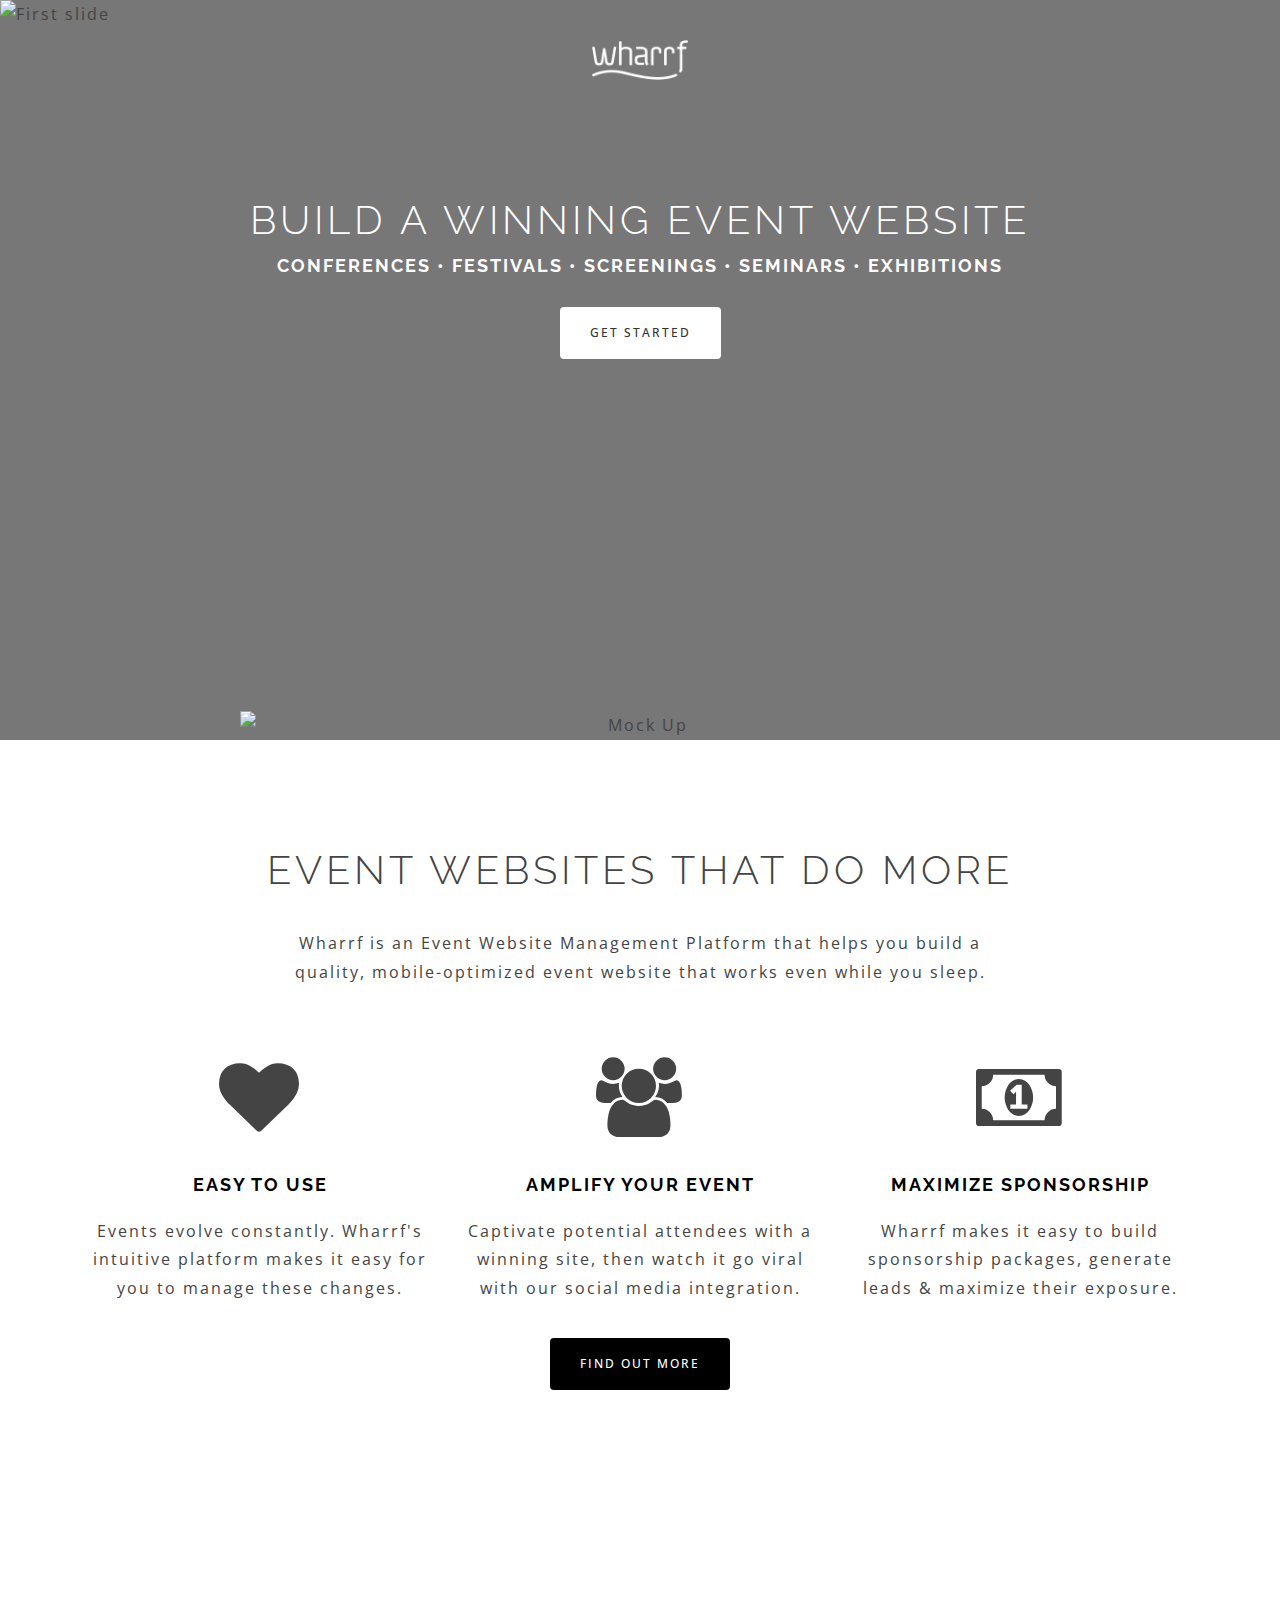
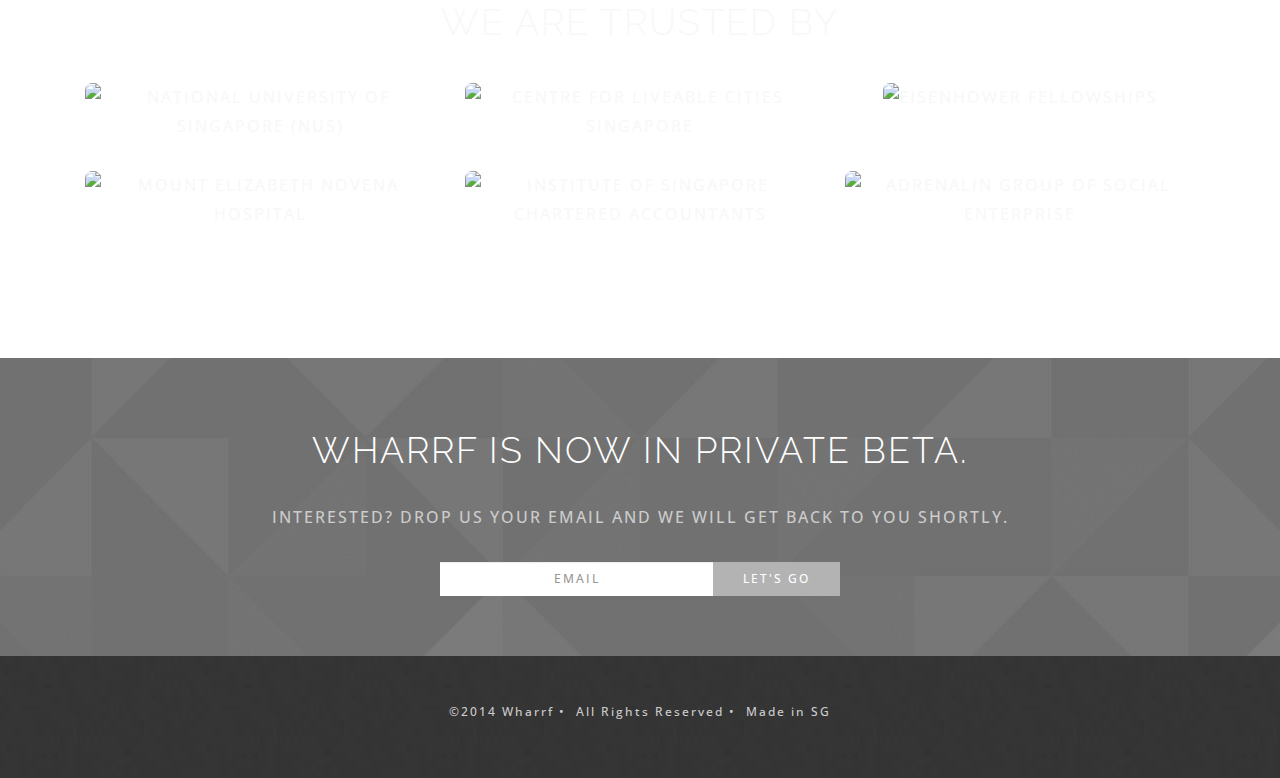
==== commit d033d10d: "Updated Wharrf to New Style" ====
--- a/index.html
+++ b/index.html
@@ -41,41 +41,46 @@
 
     <!-- Custom google fonts -->
     <link href='http://fonts.googleapis.com/css?family=Raleway:300,400,500' rel='stylesheet' type='text/css'>
+	<link href='http://fonts.googleapis.com/css?family=Open+Sans:400,300,700' rel='stylesheet' type='text/css'>
+	
+	<script>var navbar_hide = true;</script>
   </head>
   <body>
+  
+	<!-- Fixed navbar -->
+	<div id="top-navbar" class="navbar navbar-default navbar-fixed-top" role="navigation">
+		<div class="container">
+			<div class="navbar-header">
+				<button type="button" class="navbar-toggle" data-toggle="collapse" data-target=".navbar-collapse">
+				<span class="sr-only">Toggle navigation</span>
+				<span class="icon-bar"></span>
+				<span class="icon-bar"></span>
+				<span class="icon-bar"></span>
+				</button>
+				<a class="navbar-brand" href="/"><img src="img/logo_text_200x84.png" alt="wharrf logo"></a>
+			</div>
+			<div class="navbar-collapse collapse">
+				<ul class="nav navbar-nav navbar-right">
+					<li><a href="/intro.html">Intro</a></li>
+					<li><a href="/features.html">Features</a></li>
+					<li><a href="/pricing-plans.html">Pricing</a></li>
+					<li><button class="btn btn-success" data-anchor="section-sign-up">Get Started</button></li>
+					<div id="nav-underline"></div>
+				</ul>
+			</div><!--/.nav-collapse -->
+		</div>
+	</div>
 
   	<div id="wrap">
   		<!-- logo -->
   		<div id="logo"><img src="img/logo_text_200x84.png" alt="wharrf logo"></div>
 
-  		<!-- menu -->
-  		<div id="menu-button" data-status="collapse">
-  			<img src="img/menu_bars_56x29.png">
-  			<!-- <h2><i class="fa fa-reorder"></i>&nbsp;</h2> -->
-  		</div>
-		<div id="menu">
-			<nav>
-				<ul>
-					<li><a href="#"><i class="fa fa-laptop"></i>Our Clients</a></li>
-					<li><a href="#"><i class="fa fa-book"></i>Why Wharrf?</a></li>
-					<li><a href="#"><i class="fa fa-shopping-cart"></i>Features</a></li>
-					<li><a href="#">Pricing</a></li>
-					<li><a href="#">Contact Us</a></li>
-				</ul>
-			</nav>
-		</div>
-
-
 	    <!-- Carousel -->
 	    <div id="myCarousel" class="carousel slide" data-ride="carousel">
 
 	    	<div class="text-center slide-header">
-              <h2>Build A Better Event Website</h2>
-				<h3 class="hidden-xs">conferences•
-					festivals•
-					screenings•
-					seminars•
-					exhibitions</h3>
+				<h1>Build a winning event website</h1>
+				<h3 class="hidden-sm hidden-xs">Conferences &bull; Festivals &bull; Screenings &bull; Seminars &bull; Exhibitions</h3>
 				<button type="button" class="btn btn-default get-started" data-anchor="section-call-to-action">GET STARTED</button>
 			</div>
 	    	<div class="slide-mock text-center">
@@ -102,508 +107,84 @@
 
 	    </div><!-- /.carousel -->
 
-	    <!-- Clients -->
-	    <div id="section-clients" class="section">
-	    	<div class="container">
-	    		<div class="row">
-	    			<div class="col-sm-2"></div>
-	    			<div class="col-sm-8 text-center">
-	    				<h3>
-	    					We've powered event sites for
-	    				</h3>
-	    				<br>
-	    			</div>
-	    		</div>
-	    		<div class="row">
-			    			<div class="col-sm-4 text-center">
-			    				<img src="img/clients_nus_380x160.png" alt="National University of Singapore (NUS)">
-			    			</div>
-			    			<div class="col-sm-4 text-center">
-			    				<img src="img/clients_clc_380x160.png" alt="Centre for Liveable Cities Singapore">
-			    			</div>
-			    			<div class="col-sm-4 text-center">
-			    				<img src="img/clients_ef_380x160.png" alt="Eisenhower Fellowships">
-			    			</div>
-			    </div>
-			    <div class="row">
-			    			<div class="col-sm-4 text-center">
-			    				<img src="img/clients_mne_380x160.png" alt="Mount Elizabeth Novena Hospital">
-			    			</div>
-			    			<div class="col-sm-4 text-center">
-			    				<img src="img/clients_isca_380x160.png" alt="Institute of Singapore Chartered Accountants">
-			    			</div>
-			    			<div class="col-sm-4 text-center">
-			    				<img src="img/clients_ag_380x160.png" alt="Adrenalin Group of Social Enterprise">
-			    			</div>	
-	    		</div>
-	    	</div>
-	    </div>
-
 	    <!-- Call to Action -->
 	    <div id="section-call-to-action" class="section">
 	    	<div class="container">
 				<div class="row text-center">
-					<div class="col-md-12"><h2>YOUR EVENT WEBSITE MAKES THE DIFFERENCE</h2></div>
+					<div class="col-md-1"></div>
+					<div class="col-md-10 text-center"><h1>Event Websites that do more</h1></div>
 				</div>
 				<div class="row">
 					<br>
 				</div>
 	    		<div class="row">
-	    			<div class="col-md-6 text-center">
-						<div class="mockup-container">
-							<img class="mockup-laptop" src="img/eventtemplate_1desktop_1190x660.png" alt="Mock Up">
-							<img class="mockup-tablet" src="img/eventtemplate_1tablet_1280x880.png" alt="Mock Up">
-							<img class="mockup-phone" src="img/eventtemplate_1mobile_750x1370.png" alt="Mock Up">
-						</div>
+					<div class="col-md-2"></div>
+	    			<div class="col-md-8 text-center">
+	    				<p>Wharrf is an Event Website Management Platform that helps you build a quality, mobile-optimized event website that works even while you sleep.</p>
+	    				<br>
+	    			</div>
+				</div>
+				<div class="row">
+					<div class="col-md-4 text-center">
+						<div class="icons"><i class="fa fa-heart fa-5x"></i></div>
+						<h3>Easy to Use</h3>
+						<p>Events evolve constantly. Wharrf's intuitive platform makes it easy for you to manage these changes.</p>
 					</div>
-	    			<div class="col-md-6 text-justify">
-	    				<p><b>Wharrf is an Event Website Management Tool that helps you build a quality, mobile-optimized website for your event.</b></p>
-                      	<p>Do you want to attract attendees and sponsors? Do you want to make your event stand out from the rest? If the answer is yes, Wharrf is here to help you!</p>
-	    			</div>
+					<div class="col-md-4 text-center">
+						<div class="icons"><i class="fa fa-users fa-5x"></i></div>
+						<h3>Amplify Your Event</h3>
+						<p>Captivate potential attendees with a winning site, then watch it go viral with our social media integration.</p>
+					</div>
+					<div class="col-md-4 text-center">
+						<div class="icons"><i class="fa fa-money fa-5x"></i></div>
+						<h3>Maximize Sponsorship</h3>
+						<p>Wharrf makes it easy to build sponsorship packages, generate leads &amp; maximize their exposure.</p>
+					</div>
 				</div>
 				<div class="row">
 					<div class="col-md-12 text-center">
-	    				<button type="button" class="btn btn-default get-started" data-anchor="section-sign-up">CONTACT US</button>
+	    				<a type="button" class="btn btn-default find-out-more" href="/features.html">FIND OUT MORE</a>
 	    			</div>
 	    		</div>
 	    	</div>
 	    </div>
-
-	    <!-- Features -->
-	    <div id="section-features" class="section">
+		
+		<!-- Clients -->
+	    <div id="section-clients" class="section">
 	    	<div class="container">
 	    		<div class="row">
-		    		<div class="col-md-2"></div>
-		    		<div class="col-md-8 text-center">
-		    		    <div class="section-title">
-		    				<h2>Smart Features</h2>
-		    				<br>
-		    				<p>Wharrf comes with unique features that were built specifically with event organisers in mind. Jumpstart your event site with us.</p>
-		    			</div>
-		    		</div>
-		    	</div>
-		    	<div class="row features-tabs centered-pills">
-		    		<ul class="nav nav-pills navbar">
-		    			<!-- <li class="active"><a href="#feature-overview" data-toggle="tab"><i class="fa fa-bullseye fa-3x"></i><br>Overview</a></li> -->
-						<li class="active"><a href="#feature-inspire" data-toggle="tab"><i class="fa fa-child fa-3x"></i><br>Inspire</a></li>
-						<li><a href="#feature-manage" data-toggle="tab"><i class="fa fa-gears fa-3x"></i><br>Manage</a></li>
-						<li><a href="#feature-amplify" data-toggle="tab"><i class="fa fa-users fa-3x"></i><br>Amplify</a></li>
-						<div id="features-underline"></div>
-					</ul>
-		    	</div>
-		    </div><!-- container -->
-
-		 	<div id="section-features-details">
-		    	<div class="tab-content container">
-		    		<!-- Feature Overview --
-		    		<div class="tab-pane fade in active" id="feature-overview">
-				    		<div class="row features">
-				    			<div class="col-md-6 text-center">
-				    				<h3>Take it to the next level</h3>
-				    				<p>With Wharrf, we aim to help you do three things really well:</p>
-				    			</div>
-				    			<div class="col-md-6 text-center">
-				    			</div>
-				    		</div>
-				    </div><!-- tab-pane: feature-overview -->
-
-				    <!-- Feature Inspire -->
-		    		<div class="tab-pane fade in active" id="feature-inspire">
-					    	<div class="row features-header">
-					    		<div class="col-md-12 visible-xs visible-sm text-center">
-					    			<h3>Quality Designs</h3>
-					    		</div>
-					    	</div>
-				    		<div class="row features">
-				    			<div class="col-md-6">
-				    				<div class="row">
-						    			<!-- Sleek Responsive Design -->
-						    			<div class="col-xs-6 feature text-center"
-						    				data-container="body" 
-						    				data-trigger="hover"
-						    				data-toggle="popover" 
-						    				data-placement="top" 
-						    				data-content="Each theme is handcrafted with love by our dedicated design team. We take pride in making sure that your website looks and feels just like the world class event it is.">
-							    			<div class="icons">
-							    				<i class="fa fa-thumbs-o-up fa-4x"></i>
-								    		</div>
-								    		<div class="text-center">
-								    			<h4>Sleek Modern Design</h4>
-								    		</div>
-								    	</div>
-
-								    	<!-- Mobile Websites -->
-						    			<div class="col-xs-6 feature text-center"
-						    				data-container="body" 
-						    				data-trigger="hover"
-						    				data-toggle="popover" 
-						    				data-placement="top" 
-						    				data-content="All our themes are mobile responsive. This means that the layout and structure of your website re-arranges itself to fit your audience's mobile device, so you don't lose out on the mobile market.">
-							    			<div class="icons">
-							    				<i class="fa fa-tablet fa-4x"></i>
-							    				<i class="fa fa-mobile fa-4x"></i>
-								    		</div>
-								    		<div class="text-center">
-								    			<h4>In-Built Mobile Site</h4>
-								    		</div>
-								    	</div>
-									</div><!-- row -->
-									<div class="row">
-								    	<!-- Built Specifically for event organisers -->
-						    			<div class="col-xs-6 feature text-center"
-						    				data-container="body" 
-						    				data-trigger="hover"
-						    				data-toggle="popover" 
-						    				data-placement="top" 
-						    				data-content="At Wharrf, we have optimized and are consistently improving the design of each theme with best practices for events.">
-							    			<div class="icons">
-							    				<i class="fa fa-calendar fa-4x"></i>
-								    		</div>
-								    		<div class="text-center">
-								    			<h4>Specific to Events</h4>
-								    		</div>
-								    	</div>
-
-								    	<!-- Drag & Drop Layout -->
-						    			<div class="col-xs-6 feature text-center"
-						    				data-container="body" 
-						    				data-trigger="hover"
-						    				data-toggle="popover" 
-						    				data-placement="top" 
-						    				data-content="We recognize that no two events are the same, so your websites shouldn't either. Use our inituitive drag and drop layout builder to customize how your event website looks.">
-							    			<div class="icons">
-							    				<i class="fa fa-th fa-4x"></i>
-								    		</div>
-								    		<div class="text-center">
-								    			<h4>Drag &amp; Drop Layout</h4>
-								    		</div>
-								    	</div>
-									</div>
-								</div><!-- col-md-6 -->
-								<div class="col-md-6 tab-details">
-									<h3 class="hidden-xs hidden-sm">Inspire with Quality Designs</h3>
-									<p class="tab-details-content">Wharrf's themes were lovingly handcrafted to great detail so your website reflects the world class event that you are running. Oh! Did we mention it's mobile ready from the start?</p>
-								</div>
-				    		</div>
-				    		<div class="row text-center">
-				    			<br>
-				    			<button type="button" class="btn btn-default get-started" data-anchor="section-sign-up">GET STARTED</button>
-				    		</div>
-				    </div> <!-- tab-pane: feature-inspire -->
-
-
-				    <!-- Feature Manage -->
-		    		<div class="tab-pane fade" id="feature-manage">
-				    		<!-- Manage with Ease -->
-				    		<div class="row features-header">
-					    		<div class="col-md-12 visible-xs visible-sm text-center">
-					    			<h3>Manage with Ease</h3>
-					    		</div>
-					    	</div>
-
-					    	<div class="row features">
-					    		<div class="col-md-6">
-				    				<div class="row">
-						    			<!-- Sponsors -->
-						    			<div class="col-sm-4 feature text-center"
-						    				data-container="body" 
-						    				data-trigger="hover"
-						    				data-toggle="popover" 
-						    				data-placement="top" 
-						    				data-content="Sponsors are constantly coming in! With Wharrf's event-specific content management system, add/change any sponsors and watch it populate across the entire event site.">
-							    			<div class="icons">
-							    				<i class="fa fa-money fa-4x"></i>
-								    		</div>
-								    		<div class="text-center">
-								    			<h4>Sponsors</h4>
-								    		</div>
-								    	</div>
-
-								    	<!-- Speakers -->
-						    			<div class="col-sm-4 feature text-center"
-						    				data-container="body" 
-						    				data-trigger="hover"
-						    				data-toggle="popover" 
-						    				data-placement="top" 
-						    				data-content="Managing Speakers can be tricky. At Wharrf, we recognize that. We help you better manage your speakers and the programmes that they are presenting at.">
-							    			<div class="icons">
-							    				<i class="fa fa-user fa-4x"></i>
-								    		</div>
-								    		<div class="text-center">
-								    			<h4>Speakers</h4>
-								    		</div>
-								    	</div>
-
-								    	<!-- Surveys -->
-						    			<div class="col-sm-4 feature text-center"
-						    				data-container="body" 
-						    				data-trigger="hover"
-						    				data-toggle="popover" 
-						    				data-placement="top" 
-						    				data-content="Events should be a two-way interaction. With Wharrf, you can easily build surveys for your stakeholders. Get testimonials and feedbacks from your attendees, build new sponsors enquiry, call for proposals and more.">
-							    			<div class="icons">
-							    				<i class="fa fa-check-square-o fa-4x"></i>
-								    		</div>
-								    		<div class="text-center">
-								    			<h4>Surveys</h4>
-								    		</div>
-								    	</div>
-								    </div><!-- row -->
-									<div class="row">
-								    	<!-- Agenda -->
-						    			<div class="col-sm-4 feature text-center"
-						    				data-container="body" 
-						    				data-trigger="hover"
-						    				data-toggle="popover" 
-						    				data-placement="top" 
-						    				data-content="Wharrf makes it easy for event organisers to manage their agenda/programme schedule. Use our inituitive drag and drop schedule builder to develop your programme and easily publish it into a mobile responsive format.">
-							    			<div class="icons">
-							    				<i class="fa fa-calendar-o fa-4x"></i>
-								    		</div>
-								    		<div class="text-center">
-								    			<h4>Agenda</h4>
-								    		</div>
-								    	</div>
-
-								    	<!-- News -->
-						    			<div class="col-sm-4 feature text-center"
-						    				data-container="body" 
-						    				data-trigger="hover"
-						    				data-toggle="popover" 
-						    				data-placement="top" 
-						    				data-content="Keeping your attendees updated is critical to events engagement and your website is the central platform for you to do that. Wharrf makes it easy to create notifications and news widgets for you to achieve that.">
-							    			<div class="icons">
-							    				<img src="fonts/news-128.png" style="width:58px;padding-top:30px">
-								    		</div>
-								    		<div class="text-center">
-								    			<h4>News</h4>
-								    		</div>
-								    	</div>
-
-								    	<!-- Your Content -->
-						    			<div class="col-sm-4 feature text-center"
-						    				data-container="body" 
-						    				data-trigger="hover"
-						    				data-toggle="popover" 
-						    				data-placement="top" 
-						    				data-content="Every event is different, so you shouldn't be restricted from adding the content that makes yours unique. Wharrf makes it easy for you to add new content and pages to your website with our inituitve drag and drop layout builder.">
-							    			<div class="icons">
-							    				<i class="fa fa-cog fa-4x"></i>
-								    		</div>
-								    		<div class="text-center">
-								    			<h4>Your Content</h4>
-								    		</div>
-								    	</div>
-								    </div><!-- row -->
-								</div> <!-- col-md-6 -->
-								<div class="col-md-6 tab-details">
-									<h3 class="hidden-xs hidden-sm">Manage with Ease</h3>
-									<p class="tab-details-content">
-										Event websites are rich in content that are constantly changing. Wharrf takes the pain out of managing these content with our unique events specific Content Management System.
-									</p>
-								</div>
-				    		</div>
-				    		<div class="row text-center">
-				    			<br>
-				    			<button type="button" class="btn btn-default get-started" data-anchor="section-sign-up">GET STARTED</button>
-				    		</div>
-				    </div><!-- tab-pane: feature-manage -->
-
-
-				    <!-- Feature Amplify -->
-		    		<div class="tab-pane fade" id="feature-amplify">
-			    		<!-- Get Found -->
-			    		<div class="row features-header">
-				    		<div class="col-md-12 visible-xs visible-sm text-center">
-				    			<h3>Amplify &amp; Get Found</h3>
-				    		</div>
-				    	</div>
-
-				    	<div class="row features">
-				    		<div class="col-md-6">
-				    				<div class="row">
-							    		<!-- Custom Domain Name -->
-						    			<div class="col-sm-6 feature text-center"
-						    				data-container="body" 
-						    				data-trigger="hover"
-						    				data-toggle="popover" 
-						    				data-placement="top" 
-						    				data-content="While we provide you with a subdomain name from Wharrf, we now that having one of your own is critical to your event. So we made it easy for you to map your domain name to us.">
-							    			<div class="icons">
-							    				<i class="fa fa-globe fa-4x"></i>
-								    		</div>
-								    		<div class="text-center">
-								    			<h4>Custom Domain Name</h4>
-								    		</div>
-								    	</div>
-
-						    			<!-- Search Engine Optimized -->
-						    			<div class="col-sm-6 feature text-center"
-						    				data-container="body" 
-						    				data-trigger="hover"
-						    				data-toggle="popover" 
-						    				data-placement="top" 
-						    				data-content="Wharrf themes are built with Search Engine Optimization in mind. SEO-friendly techniques such as meta tags, clean indexable HTML markups and image taggings are automatically generated so that you can keep your events easily found.">
-							    			<div class="icons">
-							    				<i class="fa fa-search fa-4x"></i>
-								    		</div>
-								    		<div class="text-center">
-								    			<h4>SEO Friendly</h4>
-								    		</div>
-								    	</div>
-								    </div>
-								    <div class="row">
-								    	<!-- Social Media Integration -->
-						    			<div class="col-sm-6 feature text-center"
-						    				data-container="body" 
-						    				data-trigger="hover"
-						    				data-toggle="popover" 
-						    				data-placement="top" 
-						    				data-content="Go Social! Wharrf makes it easy for your audience to share your event and follow your event or organization. To make it easier, Wharrf automatically creates the necessary social media meta tags for you.">
-						    				<div class="icons">
-						    					
-							    				<i class="fa fa-google-plus fa-4x"></i>
-
-							    				<i class="fa fa-twitter fa-4x"></i>
-
-							    				<i class="fa fa-facebook fa-4x"></i>
-							    			</div>
-									    	<div class="text-center">
-									    			<h4>Social Media</h4>
-									    	</div>
-								   	 	</div>
-
-								   	 	<!-- Website Analytics -->
-						    			<div class="col-sm-6 feature text-center"
-						    				data-container="body" 
-						    				data-trigger="hover"
-						    				data-toggle="popover" 
-						    				data-placement="top" 
-						    				data-content="Wharrf monitors your Page Views, Visit Counts, and Visitor Counts with Google Analytics integration, so that you can have insights into your event visitors.">
-						    				<div class="icons">
-						    					<i class="fa fa-bar-chart-o fa-4x"></i>
-							    			</div>
-									    	<div class="text-center">
-									    			<h4>Website Analytics</h4>
-									    	</div>
-								   	 	</div>
-								   	</div>
-							</div><!-- col-md-6 -->
-							<div class="col-md-6 tab-details">
-								<h3 class="hidden-xs hidden-sm">Amplify Your Reach</h3>
-								<p class="tab-details-content">
-									Wharrf comes with the necessary tools and features to help you reach your potential audiences. Let's get found by by your attendees and maximise your sponsor's exposure.
-								</p>
-							</div>
-				    	</div>
-					    <div class="row text-center">
-				    			<br>
-				    			<button type="button" class="btn btn-default get-started" data-anchor="section-sign-up">GET STARTED</button>
-				    		</div>
-						</div><!-- tab-pane: Feature Amplify -->
-					</div><!-- tab content -->
-			    </div><!-- section-features-details -->
-
+	    			<div class="col-sm-2"></div>
+	    			<div class="col-sm-8 text-center">
+	    				<h2>
+	    					We are trusted by
+	    				</h2>
+	    				<br>
+	    			</div>
+	    		</div>
+	    		<div class="row">
+			    			<div class="col-sm-4 text-center">
+			    				<img src="img/clients_nus_380x160.png" alt="National University of Singapore (NUS)">
+			    			</div>
+			    			<div class="col-sm-4 text-center">
+			    				<img src="img/clients_clc_380x160.png" alt="Centre for Liveable Cities Singapore">
+			    			</div>
+			    			<div class="col-sm-4 text-center">
+			    				<img src="img/clients_ef_380x160.png" alt="Eisenhower Fellowships">
+			    			</div>
+			    </div>
+			    <div class="row">
+			    			<div class="col-sm-4 text-center">
+			    				<img src="img/clients_mne_380x160.png" alt="Mount Elizabeth Novena Hospital">
+			    			</div>
+			    			<div class="col-sm-4 text-center">
+			    				<img src="img/clients_isca_380x160.png" alt="Institute of Singapore Chartered Accountants">
+			    			</div>
+			    			<div class="col-sm-4 text-center">
+			    				<img src="img/clients_ag_380x160.png" alt="Adrenalin Group of Social Enterprise">
+			    			</div>	
+	    		</div>
 	    	</div>
 	    </div>
-
-		<!-- Pricing Plans -->
-		<div id="section-pricing-plans" class="section">
-			<div class="container">
-				<div class="row">
-					<div class="col-md-2"></div>
-					<div class="section-title text-center col-md-8">
-						<h2>Pricing Plans</h2>
-						<br>
-						<p>When it comes to pricing, Wharrf follows the <a href="http://en.wikipedia.org/wiki/KISS_principle" target="_blank">KISS principle</a>.<br>We are still working on our Starter plan, but feel free to leave us your details and we will get in touch with you!</p>
-					</div>
-				</div>
-				<div class="row">
-					<div class="col-md-6">
-						<div class="panel panel-default">
-							<div class="panel-heading"><h3 class="text-center">Starter</h3></div>
-							<div class="panel-body text-center">
-								<h2>Coming Soon!</h2>
-							</div>
-							<ul class="list-group list-group-flush">
-								<li class="list-group-item">
-									<div class="inline-block pricing-icon"><i class="fa fa-check text-danger"></i></div> 
-									<div class="inline-block pricing-detail"><p>Perfect for small events who want to build the website on their own</p></div>
-								</li>
-								<li class="list-group-item">
-									<div class="inline-block pricing-icon"><i class="fa fa-check text-danger"></i></div>
-									<div class="inline-block pricing-detail"><p>Events-Specific Content Management System</p></div>
-								</li>
-								<li class="list-group-item">
-									<div class="inline-block pricing-icon"><i class="fa fa-check text-danger"></i></div>
-									<div class="inline-block pricing-detail"><p>Quality Mobile Responsive Themes</p></div>
-								</li>
-								<li class="list-group-item">
-									<div class="inline-block pricing-icon"><i class="fa fa-check text-danger"></i></div>
-									<div class="inline-block pricing-detail"><p>Easy Integration with Ticketing Providers Including EventBrite</p></div>
-								</li>
-								<li class="list-group-item">
-									<div class="inline-block pricing-icon"><i class="fa fa-check text-danger"></i></div>
-									<div class="inline-block pricing-detail"><p>Custom Domain Name</p></div>
-								</li>
-								<li class="list-group-item">
-									<div class="inline-block pricing-icon"><i class="fa fa-check text-danger"></i></div>
-									<div class="inline-block pricing-detail"><p>Friendly Customer Support</p></div>
-								</li>
-								<li class="list-group-item">
-									<div class="inline-block pricing-icon"><i class="fa fa-check text-danger"></i></div>
-									<div class="inline-block pricing-detail"><p>And Much More...</p></div>
-								</li>
-							</ul>
-							<div class="panel-footer">
-							<a class="btn btn-lg btn-block btn-success" disabled>Coming Soon!</a>
-							</div>
-						</div>
-					</div>
-					<div class="col-md-6">
-						<div class="panel panel-default">
-							<div class="panel-heading"><h3 class="text-center">Enterprise</h3></div>
-							<div class="panel-body text-center">
-								<h2>Contact Us</h2>
-							</div>
-							<ul class="list-group list-group-flush">
-								<li class="list-group-item">
-									<div class="inline-block pricing-icon"><i class="fa fa-check text-danger"></i></div>
-									<div class="inline-block pricing-detail"><p>Perfect for event organisers who want to <u>impress</u> and <u>bring value</u> to their clients</p></div>
-								</li>
-								<li class="list-group-item">
-									<div class="inline-block pricing-icon"><i class="fa fa-check text-danger"></i></div>
-									<div class="inline-block pricing-detail"><p>Custom Unique Designs for Each Event</p></div>
-								</li>
-								<li class="list-group-item">
-									<div class="inline-block pricing-icon"><i class="fa fa-check text-danger"></i></div> 
-									<div class="inline-block pricing-detail"><p>Integrate with Custom Ticketing Systems</p></div>
-								</li>
-								<li class="list-group-item">
-									<div class="inline-block pricing-icon"><i class="fa fa-check text-danger"></i></div> 
-									<div class="inline-block pricing-detail"><p>Advisory and Consultation On Your Technological Needs</p></div>
-								</li>
-								<li class="list-group-item">
-									<div class="inline-block pricing-icon"><i class="fa fa-check text-danger"></i></div> 
-									<div class="inline-block pricing-detail"><p>Full Web Infrastructure Management</p></div>
-								</li>
-								<li class="list-group-item">
-									<div class="inline-block pricing-icon"><i class="fa fa-check text-danger"></i></div>
-									<div class="inline-block pricing-detail"><p>Premium Support From Our Dedicated Team</p></div>
-								</li>
-								<li class="list-group-item">
-									<div class="inline-block pricing-icon"><i class="fa fa-check text-danger"></i></div>
-									<div class="inline-block pricing-detail"><p>A Business Partner that You Can Trust</p></div>
-								</li>
-							</ul>
-							<div class="panel-footer">
-							<a class="btn btn-lg btn-block btn-warning" data-anchor="section-sign-up">Let's Get Started!</a>
-							</div>
-						</div>
-					</div>
-				</div>
-			</div><!-- end of sample container -->
-		</div>
 
 	    <!-- Sign Up -->
 	    <div id="section-sign-up" class="section">
--- a/css/style.css
+++ b/css/style.css
@@ -2,8 +2,12 @@
 html,
 body {
   height: 100%;
-  font-family: 'Raleway', sans-serif;
+  /* font-family: 'Raleway', sans-serif; */
+  font-family: 'Open Sans', sans-serif;
   /* The html and body elements cannot have any padding or margin. */
+  font-size: 16px;
+  letter-spacing: 2px;
+  color: #444;
 }
 *{
 	line-height: 180% !important;
@@ -12,29 +16,42 @@
 
 h1, h2, h3, h4, h5{
   margin: 0;
-  font-family: 'Raleway', sans-serif;
+  /* font-family: 'Raleway', sans-serif; */
+  font-family:'Raleway', sans-serif;
   text-transform: uppercase;
 }
+h1{
+	font-size: 40px;
+	font-weight: 300;
+	letter-spacing: 4px;
+	line-height: 150% !important;
+}
 h2{ 
-  font-size: 32px;
-  font-weight: 500;
-  letter-spacing: 6px;
+  font-size: 36px;
+  font-weight: 300;
+  letter-spacing: 2px;
 }
 h3{ /* event-type */
-  font-size: 16px;
-  font-weight: 500;
-  letter-spacing: 3px;
+  font-size: 18px;
+  font-weight: 700;
+  letter-spacing: 2px;
 }
 h4{ /* feature-title */
-  font-size: 16px;
-  font-weight: 500;
-  letter-spacing: 3px;
+  font-size: 15px;
+  font-weight: 500;
+  letter-spacing: 2px;
 }
 h5{ /* section-title */
   font-size: 20px;
   font-weight: 500;
-  letter-spacing: 3px;
-}
+  letter-spacing: 2px;
+}
+@media all and (max-width: 991px){
+
+  h1{  font-size: 32px; line-height:130% !important;}
+
+}
+
 .text-justify{
 	text-align: justify;
 }
@@ -47,8 +64,8 @@
   margin-right: 0px;
 }
 .section{
-  padding-top: 80px;
-  padding-bottom: 80px;
+  padding-top: 100px;
+  padding-bottom: 100px;
   width: 100%;
 }
 
@@ -74,6 +91,7 @@
   padding: 0 0 0px;
 }
 
+
 /* Logo */
 #logo{
   z-index: 9999;
@@ -89,6 +107,42 @@
 }
 
 /* Menu */
+#top-navbar{
+	background-color: rgba(250,250,250,0.98);
+	display: none;
+  -webkit-box-shadow: 0 3px 9px 0 rgba(0, 0, 0, 0.07), 0 1px 3px 0 rgba(0, 0, 0, 0.1);
+  -moz-box-shadow: 0 3px 9px 0 rgba(0, 0, 0, 0.07), 0 1px 3px 0 rgba(0, 0, 0, 0.1);
+  box-shadow: 0 3px 9px 0 rgba(0, 0, 0, 0.07), 0 1px 3px 0 rgba(0, 0, 0, 0.1);
+}
+#top-navbar *{
+  color: #9f9f9f;
+  font-size: 13px;
+  font-weight: 700;
+  text-transform: uppercase;
+  letter-spacing: 2px;
+}
+#top-navbar li a:hover{
+  color: black;
+  transition: 0.9s all ease;
+}
+#top-navbar .btn{
+  color: white;
+}
+#top-navbar li{
+  padding-left: 10px;
+  padding-right: 10px;
+}
+#top-navbar img{
+	height: 25px;
+	-webkit-filter: invert(100%);  
+}
+.navbar-brand{
+	padding-top: 10px;
+	padding-bottom:10px;
+}
+.navbar-nav>li>button{
+	margin-top:8px;
+}
 #menu,#menu-button{
   display: none; 
   z-index: 99999;
@@ -175,62 +229,49 @@
 
 /* Section: Clients */
 #section-clients{
-  background-color: #f8f8f8;
+  color: #f8f8f8;
+  background-image: url(../img/customers.jpg);
+  background-repeat: no-repeat;
+  background-attachment:fixed;
+  background-size: cover;
+  font-size: 16px;
+  font-weight: 500;
+  letter-spacing: 2px;
+  text-transform: uppercase;
+}
+#section-clients img{
+  width: 100%;
+  margin-bottom: 30px;
+  border-radius: 7px;
+}
+
+/* Section: Call to Action */
+.intro-call-to-action-bg{
+  background-color: #fafafa;
   background-image: url(../img/line_devices_2560x1440.png);
   background-repeat: no-repeat;
   background-attachment:fixed;
   background-size: cover;
-  font-size: 16px;
-  font-weight: 500;
-  letter-spacing: 2px;
-  text-transform: uppercase;
-}
-#section-clients img{
-  width: 100%;
-  margin-bottom: 30px;
-  border-radius: 7px;
-}
-
-/* Section: Call to Action */
-#section-call-to-action{
-  background-color: #e6e6e6;
-  background-image: url(../img/slider_3_2560x920.jpg);
-  background-repeat: no-repeat;
-  background-attachment:fixed;
-  background-size: cover;
-  font-size: 16px;
-  font-weight: 500;
-  letter-spacing: 2px;
-}
-#section-call-to-action h2{
-  color: #fff;
-}
-#section-call-to-action h3{
+}
+.intro-call-to-action h1{
+	text-shadow:0px 0px #f1f1f1;
+	color: #333;
+	letter-spacing: 1px;
+	line-height:150% !important;
+}
+.intro-call-to-action h3{
   display: inline-block;
   margin: 0 10px;
 }
-#section-call-to-action p{
-   color: #fff;
-}
-#section-call-to-action .mockup-container{
-	position:relative;
-	height: 260px;
-}
-#section-call-to-action .mockup-laptop,
-#section-call-to-action .mockup-tablet,
-#section-call-to-action .mockup-phone{
-	position: absolute;
-	right: 0;
-	bottom: 0;
-}
-#section-call-to-action .mockup-laptop{
-	width: 85%;
-}
-#section-call-to-action .mockup-tablet{
-	width: 50%;
-}
-#section-call-to-action .mockup-phone{
-	width: 14%;
+.intro-call-to-action p{
+  font-size: 16px;
+  font-weight: 500;
+  letter-spacing: 2px;
+   color: #444;
+}
+#section-call-to-action h3{
+  color: black;
+  padding-bottom: 15px;
 }
 .action-title{
   margin: 25px 0 15px 0;
@@ -239,7 +280,7 @@
   font-weight: 500;
   letter-spacing: 3px;  
 }
-.get-started{
+.get-started, .find-out-more{
   border: none;
   margin: 30px 0 0 0;
   padding: 15px 30px;
@@ -249,59 +290,43 @@
   letter-spacing: 2px;
   margin: 0 auto;
 }
-.btn.get-started{
+.btn.get-started, .find-out-more{
   margin-top: 25px;
   color: #333;
   background-color: #fff;
   border: 0px solid #333;
 }
+.find-out-more{
+	color: #ffffff;
+	background-color: #000000;
+}
+.btn.get-started:hover, .find-out-more:hover{
+	border: 0px solid #cccccc;
+	transition: 0.4s all ease;
+}
 .btn.get-started:hover{
-  color: #ffffff;
-  background-color: #000000;
-  border: 0px solid #cccccc;
-  transition: 0.4s all ease;
+	color: #ffffff;
+	background-color: #000000;
+}
+.find-out-more:hover{
+	color: #ffffff;
+	background-color: #222;
 }
 .section-title{
-  padding-bottom: 40px;
+  padding-bottom: 30px;
   text-transform: uppercase;
 }
 
-@media all and (max-width: 991px){
-  .mockup-container{
-    max-width: 80%;
-    margin: 0 auto;
-    margin-bottom: 50px;
-  }
-  #section-call-to-action .mockup-laptop,
-  #section-call-to-action .mockup-tablet,
-  #section-call-to-action .mockup-phone{
-    bottom: 0;
-    left: 0;
-    right: 0;
-    margin: 0 auto;
-  }
-}
-@media all and (max-width: 620px){
-  .mockup-container{
-    max-width:100%;
-    height:280px !important;
-  }
-  #section-call-to-action .mockup-laptop{
-    width:100%;
-  }
-}
-@media all and (max-width: 480px){
-  .mockup-container{
-    height:230px !important;
-  }
-}
-@media all and (max-width: 400px){
-  .mockup-container{
-    height:200px !important;
-  }
-}
-
-
+/* Section: Call to Action Page */
+.call-to-action{
+  position:relative;
+}
+.call-to-action h1{
+	line-height: 60px !important;
+}
+@media all and (max-width: 767px){
+	
+}
 /* Section: Features */
 #section-features{
   font-size: 16px;
@@ -350,6 +375,7 @@
   position:relative;
 }
 .features-tabs li{
+  padding-top: 20px;
   padding-left: 20px !important;
   padding-right: 20px !important;
 }
@@ -406,6 +432,16 @@
     margin-top: 30px;
     text-align:center;
   }
+  .features-tabs li{
+    padding-left: 0px !important;
+    padding-right: 0px !important;
+  }
+  .features-tabs li a{
+   width: 100px;
+  }
+  #features-underline{
+    width:100px;
+  }
 }
 
 /* Section: Pricing Plans */
@@ -613,22 +649,18 @@
   h2{ 
     font-size: 28px;
     font-weight: 500;
-    letter-spacing: 4px;
   }
   h3{ /* event-type */
     font-size: 16px;
     font-weight: 500;
-    letter-spacing: 3px;
   }
   h4{ /* feature-title */
     font-size: 16px;
     font-weight: 500;
-    letter-spacing: 3px;
   }
   h5{ /* section-title */
     font-size: 20px;
     font-weight: 500;
-    letter-spacing: 3px;
   }
 
   .carousel, .carousel .item, img.slide-bg{
@@ -644,7 +676,7 @@
     width: 240px;
   }
 
-  .btn.get-started{
+  .btn.get-started, .btn.find-out-more{
     margin-top: 15px;
   }
 
